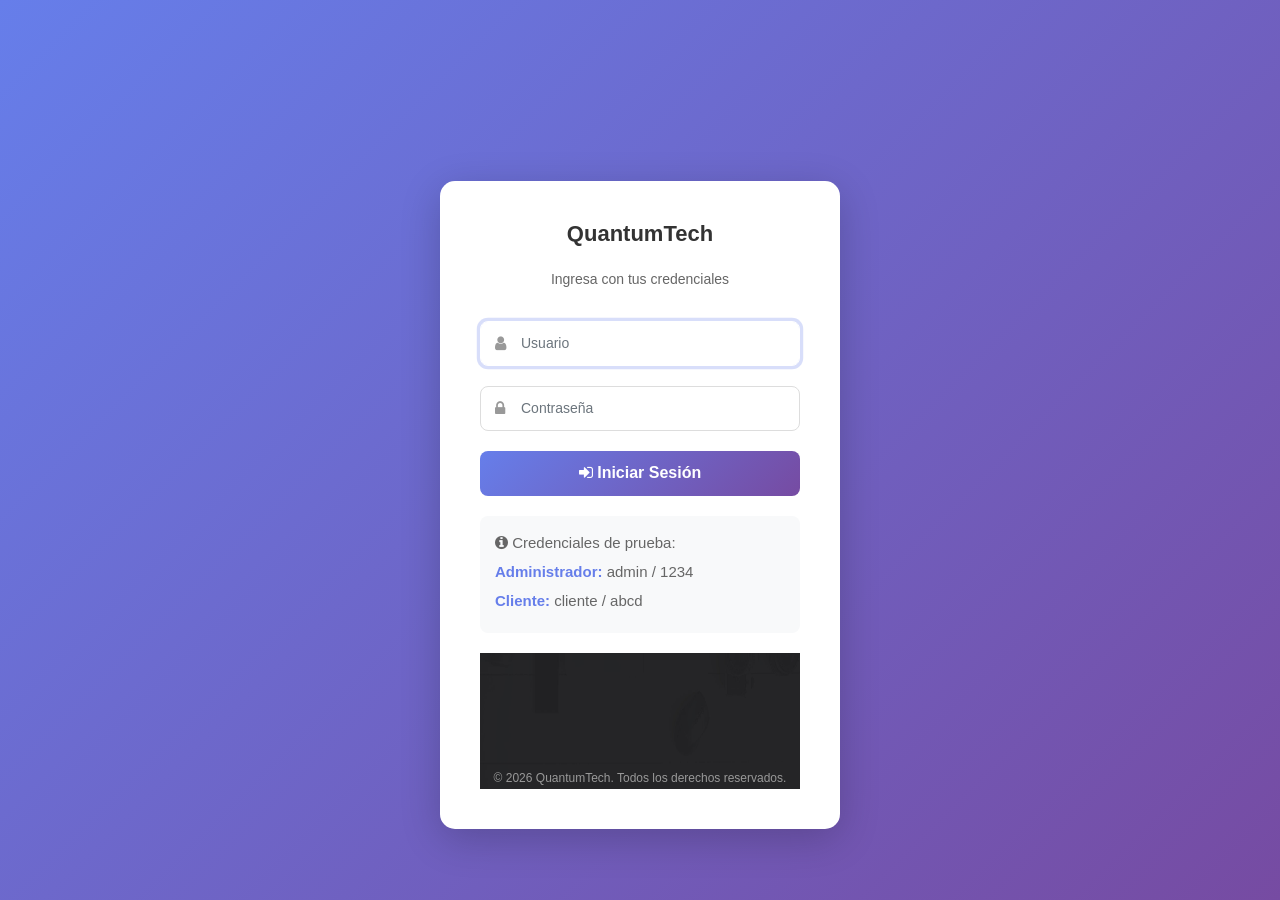
==== Frontend/index.html @ c3074771 "Primer commit QuantumTech limpio" ====
<!DOCTYPE html>
<html lang="es">

<head>
   <meta charset="utf-8">
   <meta http-equiv="X-UA-Compatible" content="IE=edge">
   <meta name="viewport" content="width=device-width, initial-scale=1, shrink-to-fit=no">

   <title>QuantumTech | Tienda Online</title>

   <link rel="stylesheet" href="css/bootstrap.min.css">
   <link rel="stylesheet" href="css/style.css">
   <link rel="stylesheet" href="css/responsive.css">
   <link rel="stylesheet" href="https://netdna.bootstrapcdn.com/font-awesome/4.0.3/css/font-awesome.css">

   <style>
      img {
         max-width: 100%;
         height: auto;
      }

      .product_box {
         text-align: center;
         padding: 20px;
         border-radius: 10px;
         background: #fff;
         transition: 0.3s;
         height: 100%;
         display: flex;
         flex-direction: column;
      }

      .product_box:hover {
         transform: translateY(-5px);
         box-shadow: 0px 10px 25px rgba(0, 0, 0, 0.15);
      }

      .product_box button {
         width: 100%;
         margin-top: auto;
      }

      .product_box img {
         height: 150px;
         object-fit: contain;
         margin-bottom: 15px;
      }

      .text-bg {
         padding: 20px;
      }

      .contactus,
      .textarea {
         width: 100%;
         margin-bottom: 15px;
         padding: 10px;
      }

      .toast-cart {
         position: fixed;
         top: 20px;
         right: 20px;
         background: #17a2b8;
         color: white;
         padding: 15px 25px;
         border-radius: 8px;
         font-weight: bold;
         opacity: 0;
         transform: translateY(-20px);
         transition: all 0.4s ease;
         z-index: 9999;
      }

      .toast-cart.show {
         opacity: 1;
         transform: translateY(0);
      }

      .pagination-controls {
         display: flex;
         justify-content: center;
         align-items: center;
         margin-top: 30px;
         gap: 15px;
      }

      .pagination-controls button {
         min-width: 120px;
      }

      .page-info {
         font-size: 16px;
         font-weight: bold;
         color: #333;
         background: #f8f9fa;
         padding: 8px 20px;
         border-radius: 20px;
      }

      .products h2 {
         scroll-margin-top: 100px;
      }

      /* ESTILOS PARA FILTROS */
      .filtros-panel {
         background: white;
         padding: 20px;
         border-radius: 10px;
         box-shadow: 0 2px 10px rgba(0,0,0,0.05);
      }

      .filtros-panel h5 {
         color: #333;
         font-weight: bold;
         border-bottom: 2px solid #17a2b8;
         padding-bottom: 10px;
         margin-bottom: 20px;
      }

      .filtros-panel label {
         font-weight: 600;
         color: #555;
         font-size: 14px;
      }

      .filtro-marcas {
         max-height: 150px;
         overflow-y: auto;
         padding-right: 5px;
      }

      .filtro-marcas::-webkit-scrollbar {
         width: 5px;
      }

      .filtro-marcas::-webkit-scrollbar-track {
         background: #f1f1f1;
      }

      .filtro-marcas::-webkit-scrollbar-thumb {
         background: #17a2b8;
         border-radius: 5px;
      }
      .filtro-marcas, .filtro-categorias {
         max-height: 250px; /* altura máxima antes de mostrar scroll */
         overflow-y: auto;  /* habilita scroll vertical */
         padding-right: 5px; /* para evitar que el scroll tape el contenido */
      }

      /* Opcional: estilo del scroll para navegadores modernos */
      .filtro-marcas::-webkit-scrollbar,
      .filtro-categorias::-webkit-scrollbar {
         width: 6px;
      }

      .filtro-marcas::-webkit-scrollbar-thumb,
      .filtro-categorias::-webkit-scrollbar-thumb {
         background-color: rgba(0,0,0,0.3);
         border-radius: 3px;
      }
      .form-check {
         margin-bottom: 8px;
      }

      .form-check-label {
         font-weight: normal !important;
         color: #666;
         width: 100%;
         cursor: pointer;
      }

      .form-check-input:checked + .form-check-label {
         color: #17a2b8;
         font-weight: 600 !important;
      }

      .rango-precio {
         background: #f8f9fa;
         padding: 10px;
         border-radius: 8px;
         margin-bottom: 10px;
         cursor: pointer;
         transition: 0.2s;
         border: 1px solid transparent;
      }

      .rango-precio:hover {
         background: #e9ecef;
         border-color: #17a2b8;
      }

      .rango-precio.active {
         background: #17a2b8;
         color: white;
      }

      .rango-precio.active .text-muted {
         color: rgba(255,255,255,0.8) !important;
      }

      .rango-precio small {
         display: block;
         font-size: 12px;
      }

      .btn-ver-mas {
         color: #17a2b8;
         text-decoration: none;
         font-size: 13px;
      }

      .btn-ver-mas:hover {
         text-decoration: underline;
      }

      @media (max-width:768px) {
         .text-bg h1 {
            font-size: 28px;
         }

         .navbar-nav {
            text-align: center;
         }

         .product_box {
            margin-bottom: 30px;
         }
      }
   </style>

   <!-- VERIFICAR SESIÓN -->
   <script>
      (function() {
          const usuario = localStorage.getItem('usuario');
          if (!usuario) {
              window.location.href = 'login.html';
          }
      })();
   </script>

</head>

<body class="main-layout">

   <header>
      <div class="header">
         <div class="container">
            <nav class="navbar navbar-expand-lg navbar-dark bg-dark">
               <a class="navbar-brand font-weight-bold text-info" href="#">QuantumTech</a>
               <button class="navbar-toggler" type="button" data-toggle="collapse" data-target="#navbarNav">
                  <span class="navbar-toggler-icon"></span>
               </button>
               <div class="collapse navbar-collapse" id="navbarNav">
                  <ul class="navbar-nav ml-auto" id="main-nav">
                     <li class="nav-item">
                        <a class="nav-link active" href="#">Inicio</a>
                     </li>
                     <li class="nav-item">
                        <a class="nav-link" href="#">Productos</a>
                     </li>
                     <li class="nav-item">
                        <a class="nav-link" href="#">Categorías</a>
                     </li>
                     <li class="nav-item">
                        <a class="btn btn-info ml-lg-3 mt-2 mt-lg-0" href="carrito.html">
                           🛒 Carrito (<span id="cart-count">0</span>)
                        </a>
                     </li>
                     <li class="nav-item ml-lg-2" id="login-button-container">
                        <button class="btn btn-outline-light mt-2 mt-lg-0" data-toggle="modal" data-target="#loginModal">
                           <i class="fa fa-user"></i> Login
                        </button>
                     </li>
                  </ul>
               </div>
            </nav>
         </div>
      </div>
   </header>

   <section class="banner_main py-5 bg-dark text-light">
      <div class="container">
         <div class="row align-items-center">
            <div class="col-lg-6 col-md-12 text-center text-lg-left">
               <div class="text-bg">
                  <h1 class="text-info">Bienvenido a QuantumTech</h1>
                  <p>Tecnología gamer y profesional al mejor precio del mercado.</p>
                  <a class="btn btn-info mt-3" href="#">Explorar Productos</a>
               </div>
            </div>
            <div class="col-lg-6 col-md-12 text-center mt-4 mt-lg-0">
               <img src="images/pct.png" class="img-fluid">
            </div>
         </div>
      </div>
   </section>

<section class="products py-5">
   <div class="container">
      <div class="row">
         <!-- PANEL DE FILTROS (columna izquierda) - SIN CAMBIOS -->
         <div class="col-lg-3 col-md-4 mb-4">
            <div class="filtros-panel">
               <h5><i class="fa fa-filter"></i> Filtrar por</h5>
               
               <!-- Buscador -->
               <div class="mb-4">
                  <label class="font-weight-bold">Buscar</label>
                  <div class="input-group">
                     <input type="text" class="form-control" id="buscadorProductos" placeholder="Buscar productos...">
                     <div class="input-group-append">
                        <button class="btn btn-info" type="button">
                           <i class="fa fa-search"></i>
                        </button>
                     </div>
                  </div>
               </div>
               
               <!-- Marcas -->
               <div class="mb-4">
                  <div class="d-flex justify-content-between align-items-center mb-2">
                     <label class="font-weight-bold mb-0">Marca</label>
                  </div>
                  <div class="filtro-marcas">
                     <div class="form-check">
                        <input class="form-check-input filtro-marca" type="checkbox" value="Corsair">
                        <label class="form-check-label">Corsair</label>
                     </div>
                     <div class="form-check">
                        <input class="form-check-input filtro-marca" type="checkbox" value="LG">
                        <label class="form-check-label">LG</label>
                     </div>
                     <div class="form-check">
                        <input class="form-check-input filtro-marca" type="checkbox" value="Cooler Master">
                        <label class="form-check-label">Cooler Master</label>
                     </div>
                     <div class="form-check">
                        <input class="form-check-input filtro-marca" type="checkbox" value="Lenovo">
                        <label class="form-check-label">Lenovo</label>
                     </div>
                     <div class="form-check">
                        <input class="form-check-input filtro-marca" type="checkbox" value="AMD">
                        <label class="form-check-label">AMD</label>
                     </div>
                     <div class="form-check">
                        <input class="form-check-input filtro-marca" type="checkbox" value="Intel">
                        <label class="form-check-label">Intel</label>
                     </div>
                     <div class="form-check">
                        <input class="form-check-input filtro-marca" type="checkbox" value="Gigabyte">
                        <label class="form-check-label">Gigabyte</label>
                     </div>
                     <div class="form-check">
                        <input class="form-check-input filtro-marca" type="checkbox" value="ASUS">
                        <label class="form-check-label">ASUS</label>
                     </div>
                     <div class="form-check">
                        <input class="form-check-input filtro-marca" type="checkbox" value="MSI">
                        <label class="form-check-label">MSI</label>
                     </div>
                     <div class="form-check">
                        <input class="form-check-input filtro-marca" type="checkbox" value="Logitech">
                        <label class="form-check-label">Logitech</label>
                     </div>
                     <div class="form-check">
                        <input class="form-check-input filtro-marca" type="checkbox" value="Razer">
                        <label class="form-check-label">Razer</label>
                     </div>
                     <div class="form-check">
                        <input class="form-check-input filtro-marca" type="checkbox" value="Samsung">
                        <label class="form-check-label">Samsung</label>
                     </div>
                     <div class="form-check">
                        <input class="form-check-input filtro-marca" type="checkbox" value="Kingston">
                        <label class="form-check-label">Kingston</label>
                     </div>
                  </div>
               </div>

               <!-- Categoría -->
               <div class="mb-4">
                  <label class="font-weight-bold">Categoría</label>
                  <div class="filtro-marcas">
                     <div class="form-check">
                        <input type="checkbox" class="form-check-input filtro-categoria" value="procesadores">
                        <label class="form-check-label">Procesadores</label>
                     </div>
                     <div class="form-check">
                        <input type="checkbox" class="form-check-input filtro-categoria" value="tarjetas_graficas">
                        <label class="form-check-label">Tarjetas gráficas</label>
                     </div>
                     <div class="form-check">
                        <input type="checkbox" class="form-check-input filtro-categoria" value="memorias_ram">
                        <label class="form-check-label">Memorias RAM</label>
                     </div>
                     <div class="form-check">
                        <input type="checkbox" class="form-check-input filtro-categoria" value="sillas">
                        <label class="form-check-label">Sillas</label>
                     </div>
                     <div class="form-check">
                        <input type="checkbox" class="form-check-input filtro-categoria" value="monitores">
                        <label class="form-check-label">Monitores</label>
                     </div>
                     <div class="form-check">
                        <input type="checkbox" class="form-check-input filtro-categoria" value="almacenamiento">
                        <label class="form-check-label">Almacenamiento</label>
                     </div>
                     <div class="form-check">
                        <input type="checkbox" class="form-check-input filtro-categoria" value="Varios">
                        <label class="form-check-label">Varios</label>
                     </div>
                     <div class="form-check">
                        <input type="checkbox" class="form-check-input filtro-categoria" value="perifericos">
                        <label class="form-check-label">Periféricos</label>
                     </div>
                     <div class="form-check">
                        <input type="checkbox" class="form-check-input filtro-categoria" value="placas_base">
                        <label class="form-check-label">Placas base</label>
                     </div>
                     <div class="form-check">
                        <input type="checkbox" class="form-check-input filtro-categoria" value="fuentes_poder">
                        <label class="form-check-label">Fuentes de poder</label>
                     </div>
                  </div>
               </div>

               <!-- Rango de Precios -->
               <div class="rango-precio active" data-min="0" data-max="10000000">
                  <div class="d-flex justify-content-between">
                     <span>Todos los precios</span>
                  </div>
               </div>
               <div class="rango-precio" data-min="0" data-max="200000">
                  <div class="d-flex justify-content-between">
                     <span>$0 - $200,000</span>
                  </div>
               </div>
               <div class="rango-precio" data-min="200000" data-max="1000000">
                  <div class="d-flex justify-content-between">
                     <span>$200,000 - $1,000,000</span>
                  </div>
               </div>
               <div class="rango-precio" data-min="1000000" data-max="2000000">
                  <div class="d-flex justify-content-between">
                     <span>$1,000,000 - $2,000,000</span>
                  </div>
               </div>
               <div class="rango-precio" data-min="2000000" data-max="4000000">
                  <div class="d-flex justify-content-between">
                     <span>$2,000,000 - $4,000,000</span>
                  </div>
               </div>
               <div class="rango-precio" data-min="4000000" data-max="7000000">
                  <div class="d-flex justify-content-between">
                     <span>$4,000,000 - $7,000,000</span>
                  </div>
               </div>
               <div class="rango-precio" data-min="7000000" data-max="10000000">
                  <div class="d-flex justify-content-between">
                     <span>$7,000,000 - $10,000,000</span>
                  </div>
               </div>
            </div>
         </div>

         <!-- COLUMNA DERECHA: PRODUCTOS DESTACADOS (lo que estaba en rojo) -->
         <div class="col-lg-9 col-md-8">
            <!-- Título de productos destacados (ahora dentro de la columna derecha) -->
            <h2 class="mb-4" id="titulo-productos">Productos Destacados</h2>
            
            <!-- Botones de ordenamiento -->
            <div class="d-flex justify-content-end mb-4">
               <div class="btn-group" role="group">
                  <button class="btn btn-outline-primary" onclick="ordenarPrecio('asc')">Precio: menor a mayor</button>
                  <button class="btn btn-outline-primary" onclick="ordenarPrecio('desc')">Precio: mayor a menor</button>
               </div>
            </div>

            <!-- Contenedor de productos (grid de 3 columnas) -->
            <div class="row" id="products-container">
               <!-- Los productos se cargarán aquí dinámicamente con JavaScript -->
            </div>
            
            <!-- Controles de paginación -->
            <div class="pagination-controls mt-4">
               <button class="btn btn-info" id="prevPage" onclick="cambiarPagina(-1)">
                  <i class="fa fa-chevron-left"></i> Anterior
               </button>
               <span class="page-info" id="pageInfo">Página 1 de 5</span>
               <button class="btn btn-info" id="nextPage" onclick="cambiarPagina(1)">
                  Siguiente <i class="fa fa-chevron-right"></i>
               </button>
            </div>
         </div>
      </div>
   </div>
</section>

   <section class="contact py-5 bg-light">
      <div class="container">
         <h2 class="text-center mb-4">Contáctanos</h2>
         <div class="row justify-content-center">
            <div class="col-lg-6 col-md-8 col-sm-12">
               <form>
                  <input class="contactus" placeholder="Nombre" type="text">
                  <input class="contactus" placeholder="Email" type="email">
                  <textarea class="textarea" placeholder="Mensaje"></textarea>
                  <button class="btn btn-info btn-block">Enviar</button>
               </form>
            </div>
         </div>
      </div>
   </section>

   <footer class="bg-dark text-light py-4 text-center">
      <div class="container">
         <h5 class="text-info">QuantumTech</h5>
         <p>Innovación y rendimiento tecnológico</p>
         <p>© 2026 Todos los derechos reservados</p>
      </div>
   </footer>

   <div id="toast-cart" class="toast-cart">
      Producto agregado al carrito
   </div>

   <!-- LOGIN MODAL -->
   <div class="modal fade" id="loginModal">
      <div class="modal-dialog">
         <div class="modal-content">
            <div class="modal-header bg-info text-white">
               <h5 class="modal-title">Iniciar Sesión</h5>
               <button type="button" class="close text-white" data-dismiss="modal">&times;</button>
            </div>
            <div class="modal-body">
               <form id="loginForm">
                  <input type="text" class="form-control mb-3" placeholder="Usuario" required>
                  <input type="password" class="form-control mb-3" placeholder="Contraseña" required>
                  <button class="btn btn-info btn-block">Ingresar</button>
               </form>
            </div>
         </div>
      </div>
   </div>

   <script src="js/jquery.min.js"></script>
   <script src="js/popper.min.js"></script>
   <script src="js/bootstrap.bundle.min.js"></script>

   <script>

      // ========== FUNCIÓN PARA SELECCIONAR RANGO DE PRECIO ==========
 function seleccionarRango(elemento) {

   document.querySelectorAll(".rango-precio").forEach(r => {
      r.classList.remove("active");
   });

   elemento.classList.add("active");

   const min = parseInt(elemento.dataset.min);
   const max = parseInt(elemento.dataset.max);

   filtros.precio = { min, max };

   console.log("Filtro aplicado:", filtros.precio);

   const textoPrecio = document.getElementById("precio-seleccionado");
   if (textoPrecio) {
      textoPrecio.textContent = `$${min.toLocaleString()} - $${max.toLocaleString()}`;
   }

   paginaActual = 1;
   cargarProductos();
}
// función para formatear precios
function formatearPrecio(valor) {
   return valor.toLocaleString("es-CO");
}
// funciones de UI
function seleccionarRango() { }

// VARIABLES GLOBALES
let paginaActual = 1;
let productosPorPagina = 6;

let filtros = {
   texto: "",
   marcas: [],
   tamanos: [],
   precio: { min: 0, max: 10000000 },
   ordenPrecio: null,
   categorias: []
};
// PRODUCTOS
function obtenerProductos(){}

// FILTROS
function filtrarProductos(){}
// ORDENAR POR PRECIO
function ordenarPrecio(tipo) {

   filtros.ordenPrecio = tipo; // asc o desc

   paginaActual = 1;

   cargarProductos();

}

// ORDENAR PRODUCTOS
function ordenarProductos(productos) {

   if (!filtros.ordenPrecio) return productos;

   if (filtros.ordenPrecio === "asc") {
      return productos.sort((a, b) => a.price - b.price);
   }

   if (filtros.ordenPrecio === "desc") {
      return productos.sort((a, b) => b.price - a.price);
   }

   return productos;
}

// CARGAR PRODUCTOS
function cargarProductos(){}
      // ========== PRODUCTOS ==========
function obtenerProductos() {
   return [
      { name: "Teclado Tipo Gamer", price: 230000, image: "images/product1.png", marca: "Razer", categoria: "perifericos" },
      { name: "Mouse Gamer 16000 DPI", price: 120000, image: "images/product2.png", marca: "Razer", categoria: "perifericos" },
      { name: "Camara PRO WEB", price: 450000, image: "images/product3.png", marca: "Logitech", categoria: "perifericos" },
      { name: "Parlantes Sonoros BASS", price: 1200000, image: "images/product4.png", marca: "Samsung", categoria: "Varios" },
      { name: "Router v4", price: 320000, image: "images/product5.png", marca: "TP-Link", categoria: "Varios" },
      { name: "NVMe 1TB HDD Toshiba", price: 180000, image: "images/product6.png", marca: "Toshiba", categoria: "almacenamiento" },
      { name: "Monitor Gamer Curvo Samsung 27'' 144Hz", price: 950000, image: "images/product7.png", marca: "Samsung", categoria: "monitores" },
      { name: "Silla Gamer Profesional Reclinable Negra", price: 750000, image: "images/product8.png", marca: "Corsair", categoria: "sillas" },
      { name: "Disco SSD Externo Samsung 1TB USB 3.0", price: 320000, image: "images/product9.png", marca: "Samsung", categoria: "almacenamiento" },
      { name: "Audífonos Bluetooth Sony con Cancelación Ruido", price: 680000, image: "images/product10.png", marca: "Sony", categoria: "perifericos" },
      { name: "Tablet Samsung Galaxy Tab A8 10.5''", price: 820000, image: "images/product11.png", marca: "Samsung", categoria: "Varios" },
      { name: "Smartwatch Xiaomi Mi Band 7", price: 180000, image: "images/product12.png", marca: "Xiaomi", categoria: "Varios" },
      { name: "Parlante Inteligente Alexa Echo Dot 4ta Gen", price: 210000, image: "images/product13.png", marca: "Amazon", categoria: "Varios" },
      { name: "Proyector Portátil XGOMI 4K", price: 890000, image: "images/product14.png", marca: "XGOMI", categoria: "Varios" },
      { name: "Impresora Multifuncional Epson EcoTank", price: 720000, image: "images/product15.png", marca: "Epson", categoria: "Varios" },
      { name: "Router Mesh TP-Link Deco M4", price: 380000, image: "images/product16.png", marca: "TP-Link", categoria: "Varios" },
      { name: "Webcam Logitech C920s HD Pro", price: 290000, image: "images/product17.png", marca: "Logitech", categoria: "perifericos" },
      { name: "Micrófono Profesional Blue Yeti USB", price: 450000, image: "images/product18.png", marca: "Blue", categoria: "perifericos" },
      { name: "Tarjeta Gráfica NVIDIA RTX 3060 12GB", price: 2100000, image: "images/product19.png", marca: "Nvidia", categoria: "tarjetas_graficas" },
      { name: "Fuente de Poder Corsair 750W 80 Plus Gold", price: 420000, image: "images/product20.png", marca: "Corsair", categoria: "fuentes_poder" },
      { name: "Gabinete Gamer RGB Vidrio Templado", price: 280000, image: "images/product21.png", marca: "Corsair", categoria: "Varios" },
      { name: "Ventilador CPU Cooler Master RGB", price: 95000, image: "images/product22.png", marca: "Cooler Master", categoria: "Varios" },
      { name: "Adaptador Bluetooth USB 5.0", price: 35000, image: "images/product23.png", marca: "TP-Link", categoria: "perifericos" },
      { name: "Cable HDMI 2.1 3 Metros Ultra HD", price: 65000, image: "images/product24.png", marca: "Samsung", categoria: "Varios" },
      { name: "Laptop Lenovo IdeaPad 3 15.6''", price: 1850000, image: "images/product25.png", marca: "Lenovo", categoria: "Varios" },
      { name: "Mouse Pad Gamer XXL RGB", price: 110000, image: "images/product26.png", marca: "Razer", categoria: "perifericos" },
      { name: "Soporte Pared para TV 32-65''", price: 135000, image: "images/product27.png", marca: "Samsung", categoria: "Varios" },
      { name: "Cargador Rápido Samsung 25W", price: 55000, image: "images/product28.png", marca: "Samsung", categoria: "Varios" },
      { name: "Funda para Laptop 15.6'' Impermeable", price: 75000, image: "images/product29.png", marca: "Generic", categoria: "Varios" },
      { name: "Limpieza para Pantalla Kit Completo", price: 45000, image: "images/product30.png", marca: "Generic", categoria: "Varios" }
   ];
   let productosGuardados = JSON.parse(localStorage.getItem("products")) || [];

   // combinar productos base + productos agregados por admin
   let todosLosProductos = [...productosDefault, ...productosGuardados];

   // eliminar duplicados por ID
   const mapa = new Map();
   todosLosProductos.forEach(p => {
      if (!mapa.has(p.id)) {
         mapa.set(p.id, p);
      }
   });

   const productosFinales = Array.from(mapa.values());

   // guardar versión limpia
   localStorage.setItem("products", JSON.stringify(productosFinales));

   return productosFinales;
}

function filtrarProductos(productos) {
   return productos.filter(producto => {
      const precio = Number(producto.price);
      // FILTRO POR PRECIO
      if (precio < filtros.precio.min || precio > filtros.precio.max) {
         return false;
      }
      // FILTRO POR MARCAS
      if (filtros.marcas && filtros.marcas.length > 0) {
         if (!filtros.marcas.includes(producto.marca)) {
            return false;
         }
      }
      // FILTRO POR CATEGORIAS
      if (filtros.categorias && filtros.categorias.length > 0) {
         if (!filtros.categorias.includes(producto.categoria)) {
            return false;
         }
      }
      return true;
   });
}
      // ========== AGREGAR AL CARRITO ==========
      function agregarAlCarrito(boton) {
         const nombre = boton.getAttribute('data-name');
         const precio = parseInt(boton.getAttribute('data-price'));
         const imagen = boton.getAttribute('data-image');

         let carrito = JSON.parse(localStorage.getItem("cart")) || [];
         const existente = carrito.find(item => item.name === nombre);

         if (existente) {
            existente.quantity += 1;
         } else {
            carrito.push({
               name: nombre,
               price: precio,
               image: imagen,
               quantity: 1
            });
         }

         localStorage.setItem("cart", JSON.stringify(carrito));
         actualizarContadorCarrito();

         const toast = document.getElementById("toast-cart");
         toast.classList.add("show");
         setTimeout(() => {
            toast.classList.remove("show");
         }, 2000);
      }

      // ========== CARGAR PRODUCTOS ==========
         function cargarProductos() {

         let productos = obtenerProductos();

         // aplicar filtros de precio u otros
         productos = filtrarProductos(productos);

         // aplicar orden seleccionado
         productos = ordenarProductos(productos);

         const contenedor = document.getElementById("products-container");

         const inicio = (paginaActual - 1) * productosPorPagina;
         const fin = inicio + productosPorPagina;

         const productosAMostrar = productos.slice(inicio, fin);

         contenedor.innerHTML = "";

         productosAMostrar.forEach(producto => {

            contenedor.innerHTML += `
               <div class="col-lg-4 col-md-6 col-sm-12">
                  <div class="product_box shadow">

                     <img src="${producto.image}" alt="${producto.name}">
                     <h5>${producto.name}</h5>

                     <p class="text-primary font-weight-bold">
                        $${producto.price.toLocaleString()} COP
                     </p>

                     <button class="btn btn-info"
                        data-name="${producto.name}"
                        data-price="${producto.price}"
                        data-image="${producto.image}"
                        onclick="agregarAlCarrito(this)">
                        Agregar al carrito
                     </button>

                  </div>
               </div>
            `;
   });

}
// ========== MOSTRAR PRODUCTOS (SIN PAGINACIÓN) ==========
      function mostrarProductos(lista) {

   const contenedor = document.getElementById("contenedor-productos");
   contenedor.innerHTML = "";

   lista.forEach(producto => {

      contenedor.innerHTML += `
         <div class="producto">
            <h5>${producto.nombre}</h5>
            <p>$${producto.precio.toLocaleString()}</p>
         </div>
      `;

   });

}
      // ========== CAMBIAR PÁGINA ==========
      function cambiarPagina(direccion) {
         paginaActual += direccion;
         cargarProductos();
         
         const titulo = document.getElementById('titulo-productos');
         titulo.scrollIntoView({ 
            behavior: 'smooth', 
            block: 'start' 
         });
      }

      // ========== ACTUALIZAR CONTADOR DEL CARRITO ==========
      function actualizarContadorCarrito() {
         const carrito = JSON.parse(localStorage.getItem("cart")) || [];
         let total = 0;
         carrito.forEach(item => {
            total += item.quantity;
         });
         document.getElementById("cart-count").textContent = total;
      }

      // ========== LOGIN ==========
      document.getElementById("loginForm").addEventListener("submit", function (e) {
         e.preventDefault();

         const username = document.querySelector("#loginForm input[type=text]").value;
         const password = document.querySelector("#loginForm input[type=password]").value;

         if (username === "admin" && password === "1234") {
            localStorage.setItem("usuario", JSON.stringify({
               email: "admin",
               rol: "Administrador"
            }));
            alert("Bienvenido Administrador");
            $('#loginModal').modal('hide');
            verificarLogin();
            location.reload();
         } 
         else if (username === "cliente" && password === "abcd") {
            localStorage.setItem("usuario", JSON.stringify({
               email: "cliente",
               rol: "Cliente"
            }));
            alert("Bienvenido Cliente");
            $('#loginModal').modal('hide');
            verificarLogin();
            location.reload();
         } 
         else {
            alert("Usuario o contraseña incorrectos");
         }
      });

      // ========== VERIFICAR LOGIN ==========
      function verificarLogin() {
         const userData = localStorage.getItem("usuario");
         const loginContainer = document.getElementById("login-button-container");
         const nav = document.getElementById("main-nav");
         
         if (userData) {
            const user = JSON.parse(userData);
            
            let adminLink = document.querySelector('.nav-item a[href="admin.html"]');
            
            if (user.rol === "Administrador" && !adminLink) {
               const adminLi = document.createElement('li');
               adminLi.className = 'nav-item';
               adminLi.innerHTML = '<a class="nav-link" href="admin.html">Panel Admin</a>';
               nav.insertBefore(adminLi, nav.children[2]);
            } else if (adminLink && user.rol !== "Administrador") {
               adminLink.parentElement.remove();
            }
            
            loginContainer.innerHTML = `
               <span class="text-white mr-2">
                  <i class="fa fa-user"></i> ${user.email} (${user.rol})
               </span>
               <button class="btn btn-danger btn-sm" onclick="cerrarSesion()">
                  Salir
               </button>
            `;
         }
      }
// ========== CERRAR SESIÓN ==========
function cerrarSesion() {
   localStorage.clear();   // elimina todo lo guardado en localStorage
   sessionStorage.clear(); // elimina todo lo guardado en sessionStorage
   window.location.href = "login.html";
}

// ========== INICIALIZACIÓN ==========
document.addEventListener("DOMContentLoaded", function () {

   cargarProductos();
   actualizarContadorCarrito();
   verificarLogin();

   // ACTIVAR BUSCADOR DE PRODUCTOS
   const buscador = document.getElementById("buscadorProductos");

   if (buscador) {
      buscador.addEventListener("input", function () {

         filtros.texto = this.value.toLowerCase();
         paginaActual = 1;
         cargarProductos();

      });
   }

});

// ========== ESCUCHAR CAMBIOS ==========
window.addEventListener('storage', function(e) {
   if (e.key === 'products') {
      paginaActual = 1;
      cargarProductos();
   }
});
   </script>

<!-- tu HTML de productos y filtros arriba -->

<script>
document.addEventListener("DOMContentLoaded", () => {

   document.querySelectorAll(".rango-precio").forEach(boton => {

      boton.addEventListener("click", function () {

         document.querySelectorAll(".rango-precio").forEach(r => {
            r.classList.remove("active");
         });

         this.classList.add("active");

         const min = parseInt(this.dataset.min);
         const max = parseInt(this.dataset.max);

         filtros.precio = { min, max };

         const textoPrecio = document.getElementById("precio-seleccionado");

         if (textoPrecio) {
            textoPrecio.textContent =
               `$${min.toLocaleString()} - $${max.toLocaleString()}`;
         }

         paginaActual = 1;

         cargarProductos();

      });

   });

});
</script>
<script>
document.querySelectorAll(".filtro-marca").forEach(cb => {

   cb.addEventListener("change", () => {

      filtros.marcas = [...document.querySelectorAll(".filtro-marca:checked")]
         .map(el => el.value);

      paginaActual = 1;

      cargarProductos();

   });

});


document.querySelectorAll(".filtro-categoria").forEach(cb => {

   cb.addEventListener("change", () => {

      filtros.categorias = [...document.querySelectorAll(".filtro-categoria:checked")]
         .map(el => el.value);

      paginaActual = 1;

      cargarProductos();

   });

});

</script>

<script src="js/script.js"></script>
</body>

</html>
---- Frontend/css/style.css ----
/*--------------------------------------------------------------------- File Name: style.css ---------------------------------------------------------------------*/


/*--------------------------------------------------------------------- import Fonts ---------------------------------------------------------------------*/

@import url('https://fonts.googleapis.com/css?family=Rajdhani:300,400,500,600,700');
@import url('https://fonts.googleapis.com/css?family=Poppins:100,100i,200,200i,300,300i,400,400i,500,500i,600,600i,700,700i,800,800i,900,900i');
@import url('https://fonts.googleapis.com/css?family=Raleway:100,400,600,700,900&display=swap');
@import url('https://fonts.googleapis.com/css?family=Dosis:400,500,600,700,800&display=swap');

/*****---------------------------------------- 1) font-family: 'Rajdhani', sans-serif;
 2) font-family: 'Poppins', sans-serif;
 ----------------------------------------*****/


/*--------------------------------------------------------------------- import Files ---------------------------------------------------------------------*/

@import url(animate.min.css);
@import url(normalize.css);
@import url(icomoon.css);
@import url(font-awesome.min.css);
@import url(meanmenu.css);
@import url(owl.carousel.min.css);
@import url(swiper.min.css);
@import url(slick.css);
@import url(jquery.fancybox.min.css);
@import url(jquery-ui.css);
@import url(nice-select.css);

/*--------------------------------------------------------------------- skeleton ---------------------------------------------------------------------*/

* {
     box-sizing: border-box !important;
}

html {
     scroll-behavior: smooth;
}

body {
     color: #666666;
     font-size: 14px;
     font-family: 'Poppins', sans-serif;
     line-height: 1.80857;
     font-weight: normal;
}

a {
     color: #1f1f1f;
     text-decoration: none !important;
     outline: none !important;
     -webkit-transition: all .3s ease-in-out;
     -moz-transition: all .3s ease-in-out;
     -ms-transition: all .3s ease-in-out;
     -o-transition: all .3s ease-in-out;
     transition: all .3s ease-in-out;
}

h1,
h2,
h3,
h4,
h5,
h6 {
     letter-spacing: 0;
     font-weight: normal;
     position: relative;
     padding: 0 0 10px 0;
     font-weight: normal;
     line-height: normal;
     color: #111111;
     margin: 0
}

h1 {
     font-size: 24px;
}

h2 {
     font-size: 22px;
}

h3 {
     font-size: 18px;
}

h4 {
     font-size: 16px
}

h5 {
     font-size: 14px
}

h6 {
     font-size: 13px
}

*,
*::after,
*::before {
     -webkit-box-sizing: border-box;
     -moz-box-sizing: border-box;
     box-sizing: border-box;
}

h1 a,
h2 a,
h3 a,
h4 a,
h5 a,
h6 a {
     color: #212121;
     text-decoration: none!important;
     opacity: 1
}

button:focus {
     outline: none;
}

ul,
li,
ol {
     margin: 0px;
     padding: 0px;
     list-style: none;
}

p {
     margin: 0px;
     font-weight: 500;
     font-size: 15px;
     line-height: 24px;
}

a {
     color: #222222;
     text-decoration: none;
     outline: none !important;
}

a,
.btn {
     text-decoration: none !important;
     outline: none !important;
     -webkit-transition: all .3s ease-in-out;
     -moz-transition: all .3s ease-in-out;
     -ms-transition: all .3s ease-in-out;
     -o-transition: all .3s ease-in-out;
     transition: all .3s ease-in-out;
}

img {
     max-width: 100%;
     height: auto;
}

 :focus {
     outline: 0;
}

.btn-custom {
     margin-top: 20px;
     background-color: transparent !important;
     border: 2px solid #ddd;
     padding: 12px 40px;
     font-size: 16px;
}

.lead {
     font-size: 18px;
     line-height: 30px;
     color: #767676;
     margin: 0;
     padding: 0;
}

.form-control:focus {
     border-color: #ffffff !important;
     box-shadow: 0 0 0 .2rem rgba(255, 255, 255, .25);
}

.navbar-form input {
     border: none !important;
}

.badge {
     font-weight: 500;
}

blockquote {
     margin: 20px 0 20px;
     padding: 30px;
}

button {
     border: 0;
     margin: 0;
     padding: 0;
     cursor: pointer;
}

.full {
     float: left;
     width: 100%;
}

.layout_padding {
     padding-top: 90px;
     padding-bottom: 90px;
}

.layout_padding_2 {
     padding-top: 75px;
     padding-bottom: 75px;
}

.light_silver {
     background: #f9f9f9;
}

.theme_bg {
     background: #38c8a8;
}

.margin_top_30 {
     margin-top: 30px !important;
}

.full {
     width: 100%;
     float: left;
     margin: 0;
     padding: 0;
}


/**-- heading section --**/


/*---------------------------- preloader area ----------------------------*/

.loader_bg {
     position: fixed;
     z-index: 9999999;
     background: #fff;
     width: 100%;
     height: 100%;
}

.loader {
     height: 100%;
     width: 100%;
     position: absolute;
     left: 0;
     top: 0;
     display: flex;
     justify-content: center;
     align-items: center;
}

.loader img {
     width: 280px;
}

ul.btn {
     float: right;
}

ul.btn li {
     display: inline-block;
     padding: 0 25px;
}

ul.btn li a {
     color: #fff;
     font-size: 16px;
}

ul.btn li:last-child {
     padding-right: 0;
}

.login_btn {
     padding-left: 50px;
}

.login_btn a {
     background-color: #fff;
     display: inline-block;
     padding: 7px 35px;
     border-radius: 10px;
     color: #292e39 !important;
     font-size: 17px;
}

.login_btn a:hover {
     color: #fff !important;
     background: #0808ff;
}


/*-- header area --*/


/*--------------------------------------------------------------------- top banner area ---------------------------------------------------------------------*/


/*--------------------------------------------------------------------- layout new css ---------------------------------------------------------------------*/


/*-- navigation--*/

.navigation.navbar {
     float: right;
     padding-top: 31px !important;
     padding: 0;
}

.navigation.navbar-dark .navbar-nav .nav-link {
     padding: 0 25px;
     color: #fff;
     font-size: 17px;
     line-height: 20px;
     font-weight: 500;
}

.navigation.navbar-dark .navbar-nav .nav-link:focus,
.navigation.navbar-dark .navbar-nav .nav-link:hover {
     color: #51fe44;
}

.navigation.navbar-dark .navbar-nav .active>.nav-link,
.navigation.navbar-dark .navbar-nav .nav-link.active,
.navigation.navbar-dark .navbar-nav .nav-link.show,
.navigation.navbar-dark .navbar-nav .show>.nav-link {
     color: #51fe44;
}

.navbar-expand-md .navbar-nav {
     padding-right: 10px;
}

.padd_right {
     padding-right: 10px;
}

.sign_btn {
     padding-left: 50px;
}

.sign_btn a {
     display: inline-block;
     padding: 7px 10px;
     color: #fff;
     font-size: 17px;
}

.sign_btn a:hover {
     color: #fff;
}

.header {
     width: 100%;
     padding: 30px 30px;
     background: transparent;
     position: absolute;
     z-index: 999;
}

.logo a {
     font-size: 40px;
     font-weight: bold;
     text-transform: uppercase;
     color: #fff;
     line-height: 40px;
}


/** banner section **/

.banner_main {
     background: url(../images/banner.jpg);
     background-repeat: no-repeat;
     min-height: 900px;
     background-size: 100% 100%;
     display: flex;
     justify-content: center;
     align-content: center;
     align-items: center;
     position: relative;
}
.banner_main::before {
     position: absolute;
     content: "";
     width:50px; 
     height:40px;
     background: url(../images/cross.png);
     background-repeat: no-repeat;
     bottom: -38px;
     right: 38px;
}
.banner_main::after {
     position: absolute;
     content: "";
     width:50px; 
     height:40px;
     background: url(../images/cross.png);
     background-repeat: no-repeat;
     bottom: -38px;
     left: 38px;
}
.text-bg {
     text-align: left;
}

.text-bg h1 {
     color: #fff;
     font-size: 81px;
     line-height: 80px;
     padding-bottom: 45px;
     font-weight: bold;
}

.text-bg span {
     color: #fff;
     font-size: 42px;
     line-height: 50px;
     font-weight: normal;
     padding-bottom: 18px;
     display: block;
}

.text-bg p {
     line-height: 28px;
     font-weight: 500;
     padding-bottom: 60px;
     display: block;
}

.text-bg figure img {
     width: 100%;
     padding-top: 70px;
}

.text_img {
     margin-right: -130px;
}

.text_img figure {
     margin: 0;
}

.text_img figure img {
     width: 100%;
}

.carousel-caption {
     position: inherit;
}

#banner1 .carousel-inner {
     padding-right: 130px;
}

#banner1 .carousel-indicators {
     left: inherit;
     bottom: 40px;
}

#banner1 .carousel-indicators li {
     width: 20px;
     height: 20px;
     border-radius: 20px;
     background: #48ca95;
     margin-right: 5px;
     margin-left: 5px;
}

#banner1 .carousel-indicators li.active {
     background: #ffffff;
}

#banner1 a.carousel-control-next,
#banner1 a.carousel-control-prev {
     display: none;
}

.text-bg a {
     font-size: 17px;
     background-color: transparent;
     border: #fff solid 2px;
     color: #fff;
     font-weight: 500;
     padding: 14px 0px;
     width: 100%;
     max-width: 215px;
     text-align: center;
     display: inline-block;
     transition: ease-in all 0.5s;
     margin-right: 10px;
}

.text-bg a:hover {
     background-color: #48ca95;
     color: #fff;
     transition: ease-in all 0.5s;
}


/** end banner section **/

.titlepage {
     text-align: center;
     padding-bottom: 60px;
}

.titlepage h2 {
     font-size: 40px;
     color: #090807;
     line-height: 55px;
     font-weight: bold;
     padding: 0;
     text-transform: uppercase;
     border-bottom: #48ca95 solid 1px;
     max-width: 315px;
     margin: auto;
}

.d_flex {
     display: flex;
     align-items: center;
     flex-wrap: wrap;
}

.blu {
     color: #0808ff;
}

.read_more {
     font-size: 17px;
     background-color: #48ca95;
     color: #fff !important;
     padding: 13px 0px;
     width: 100%;
     max-width: 190px;
     text-align: center;
     display: inline-block;
     transition: ease-in all 0.5s;
     font-weight: 500;
}

.read_more:hover {
     background: #000;
     color: #fff;
     transition: ease-in all 0.5s;
}


/** three_box section **/

.three_box {
     background-color: #fff;
     padding-top: 90px;
}

.box_text {
     background: #fff;
     text-align: center;
     padding: 50px 20px 20px 20px;
     border: #48ca95 solid 1px;
     border-radius: 15px;
}

.box_text h3 {
     color: #121010;
     font-size: 20px;
     line-height: 22px;
     font-weight: bold;
     padding-bottom: 25px;
}

.box_text p {
     font-size: 17px;
     color: #050505;
     line-height: 30px;
}

.box_text i {
     padding-bottom: 25px;
     display: block;
}


/** end three_box section **/


/** products section **/

.products {
     margin-top: 90px;
     background: #f7f7f7;
     padding: 90px 0 90px 0;
}

.our_products {
     background-color: #fff;
     padding: 90px 0;
}

.our_products .product_box {
     text-align: center;
     margin-bottom: 30px;
}

.our_products .product_box figure {
     margin: 0;
}

.our_products .product_box h3 {
     width: 200px;
     color: #fff;
     font-size: 20px;
     line-height: 20px;
     background-color: #252525;
     font-weight: 500;
     margin: 0 auto;
     padding: 10px 0;
     margin-top: 40px;
     transition: ease-in all 0.5s;
}

.our_products .product_box h3:hover {
    background: #48ca95;
    transition: ease-in all 0.5s;
}

.margin_bottom1 {
     margin-bottom: 60px;
}

.our_products .read_more {
     margin: 0 auto;
     display: block;
     margin-top: 50px;
     background-color: transparent;
     border: #48ca95 solid 2px;
     color: #48ca95 !important;
     max-width: 232px;
     padding: 15px 0;
}

.our_products .read_more:hover {
     background: #48ca95;
     color: #000 !important;
}


/** end products section **/


/** laptop  section **/

.laptop {
     font-family: 'Dosis', sans-serif;
     padding: 130px 0;
     background-color: #4f4aa6;
}

.laptop .titlepage {
     text-align: left;
     padding-bottom: 0;
}

.laptop .titlepage p {
     color: #fff;
     display: block;
     font-size: 40px;
     font-weight: normal;
     padding-bottom: 24px;
     line-height: 40px;
}

.laptop .titlepage h2 {
     text-transform: none;
     font-size: 80px;
     color: #fff;
     max-width: inherit;
     border: inherit;
     font-weight: 500;
     line-height: 80px;
}

.laptop_box {
     margin-right: -50px;
}

.laptop_box figure {
     margin: 0;
}

.margin_bottom {
     margin-bottom: 30px;
}

.laptop .read_more {
     display: block;
     margin-top: 60px;
}


/** end laptop  section **/


/** customer section **/

.customer {
     padding: 90px 0px 140px 0px;
     background: #fff;
}

.customer .titlepage h2 {
     max-width: 385px;
}

.customer_Carousel .carousel-caption {
     position: inherit;
     padding: 0;
}

.customer_box {
     text-align: center;
}

.test_box {
     text-align: left;
}

.customer_Carousel .test_box h4 {
     font-size: 30px;
     color: #030305;
     line-height: 28px;
     display: block;
     font-weight: 600;
     padding: 30px 0px 30px 0px;
     text-align: left;
}

.customer_Carousel .test_box p {
     font-size: 17px;
     line-height: 28px;
     color: #0b0b0c;
     text-align: left;
}

.customer_Carousel .carousel-indicators {
     bottom: -50px;
     right: inherit;
     margin-left: 4px;
}

.customer_Carousel .carousel-indicators li {
     width: 20px;
     height: 20px;
     border-radius: 20px;
     background: #48ca95;
}

.customer_Carousel .carousel-indicators li.active {
     background: #4f4aa6;
}

#myCarousel .carousel-control-next-icon,
#myCarousel .carousel-control-prev-icon {
     display: none;
}


/** end customer section **/


/** contact section **/

.contact {
     background: url(../images/contact_g.jpg);
     background-repeat: no-repeat;
     background-size: 100% 100%;
     padding: 90px 0;
}

.contact .titlepage h2 {
     color: #fff;
     border-bottom: #fff solid 1px;
}

.main_form {
     padding: 70px 50px;
     border: #fff solid 2px;
     margin: 0 50px;
}

.main_form .contactus {
     border: #fff solid 2px;
     padding: 0px 15px;
     margin-bottom: 25px;
     width: 100%;
     height: 57px;
     background: transparent;
     color: #fff;
     font-size: 18px;
     font-weight: normal;
}

.main_form .textarea {
     border: #fff solid 2px;
     padding: 0px 15px;
     margin-bottom: 25px;
     width: 100%;
     background: transparent;
     color: #fff;
     font-size: 18px;
     font-weight: normal;
     padding-top: 56px;
     height: 151px;
}

.main_form .send_btn {
     font-size: 22px;
     transition: ease-in all 0.5s;
     background-color: #48ca95;
     text-transform: uppercase;
     color: #fff;
     padding: 15px 0px;
     max-width: 226px;
     width: 100%;
     display: block;
     margin-top: 30px !important;
     margin: 0 auto;
     border-radius: 40px;
     font-weight: 500;
}

.main_form .send_btn:hover {
     background-color: #000;
     transition: ease-in all 0.5s;
     color: #fff;
}

#request *::placeholder {
     color: #fff;
     opacity: 1;
}


/** end contact section **/


/** footer **/

.footer {
     background: url(../images/footer.jpg);
     background-repeat: no-repeat;
     background-size: 100% 100%;
     padding-top: 115px;
     text-align: center;
}

.footer .titlepage {
     text-align: left;
     padding-bottom: 0px;
}

.footer .titlepage h2 {
     color: #fff;
     margin: inherit;
     border-bottom: #fff solid 1px;
}

.logo1 {
     float: left;
     margin-top: -30px;
}

ul.social_icon {
     padding-top: 37px;
     width: 100%;
     float: left;
     text-align: left;
}

ul.social_icon li {
     display: inline-block;
}

ul.social_icon li a {
     background: #fff;
     width: 40px;
     height: 40px;
     display: flex;
     align-items: center;
     justify-content: center;
     font-size: 25px;
     border-radius: 30px;
     margin: 0 3px;
}

ul.social_icon li a:hover {
     background-color: #48ca95;
     color: #fff;
}

.footer h3 {
     font-weight: 600;
     font-size: 25px;
     line-height: 25px;
     text-align: left;
     color: #fff;
     padding-bottom: 15px;
}

.about_us li {
     color: #fff;
     font-size: 17px;
     text-align: left;
}

.conta li {
     color: #fff;
     font-size: 17px;
     text-align: left;
}

.bottom_form h3 {
     font-weight: 600;
     font-size: 25px;
     line-height: 25px;
     text-align: left;
     color: #fff;
     padding-bottom: 15px;
}

.bottom_form .enter {
     border: inherit;
     padding: 0px 19px;
     width: 100%;
     height: 45px;
     background: #fffffff2;
     color: #ccc8c8;
     font-size: 17px;
     font-weight: 600;
     float: left;
     border-radius: 10px;
     margin-bottom: 20px;
}

.sub_btn {
     font-size: 17px;
     transition: ease-in all 0.5s;
     background-color: #48ca95;
     color: #fff;
     padding: 10px 0px;
     max-width: 147px;
     border-radius: 10px;
     width: 100%;
     display: block;
     font-weight: 500;
     text-transform: uppercase;
}

.sub_btn:hover {
     background-color: #000;
     transition: ease-in all 0.5s;
     color: #fff;
}

.copyright {
     margin-top: 80px;
     padding-bottom: 20px;
}

.copyright p {
     color: #ddd;
     font-size: 18px;
     line-height: 22px;
     text-align: center;
     border-top: #ddd solid 1px;
     padding-top: 25px;
     font-weight: normal;
}

.copyright a {
     color: #ddd;
}

.copyright a:hover {
     color: #48ca95;
}


/** end footer **/


/** inner page css **/

.inner_posituong .header {
     position: inherit;
     background: #4843a3;
}

.computer_page .laptop {
     margin-top: 90px;
}

.contact_page .contact {
     margin-top: 90px;
}


/** about **/

.about {
     background-color: #fff;
     padding: 90px 0;
}

.about .titlepage {
     text-align: left;
}

.about .titlepage h2 {
     max-width: inherit;
     border: inherit;
}

.about .titlepage p {
     padding: 30px 0;
}

.about_img figure {
     margin: 0;
}

.about_img figure img {
     width: 100%;
}


/** end about **/


/** laptop **/

.laptop1 {
     background-color: #f6f6f6;
     padding: 90px 0;
}

.laptop1 .titlepage {
     text-align: right;
}

.laptop1 .titlepage h2 {
     max-width: inherit;
     border: inherit;
     color: #000;
}

.laptop1 .titlepage p {
     padding: 30px 0;
     color: #000;
}

.laptop1_img figure {
     margin: 0;
}

.laptop1_img figure img {
     width: 100%;
}
.toast-message {
    position: fixed;
    bottom: 20px;
    right: 20px;
    background-color: #06b6d4;
    color: white;
    padding: 12px 20px;
    border-radius: 5px;
    box-shadow: 0px 4px 8px rgba(0,0,0,0.2);
    animation: fadeInOut 2s ease-in-out;
    z-index: 9999;
}

@keyframes fadeInOut {
    0% {opacity: 0;}
    10% {opacity: 1;}
    90% {opacity: 1;}
    100% {opacity: 0;}
}


/** end laptop **/

/* ============================= */
/* NAVBAR FIJA Y RESPONSIVE */
/* ============================= */

.header {
    position: fixed;
    top: 0;
    width: 100%;
    z-index: 9999;
}

body {
    padding-top: 110px;
}

/* ============================= */
/* PRODUCTOS RESPONSIVE MEJORADO */
/* ============================= */

.product_box {
    background: #fff;
    border-radius: 10px;
    transition: 0.3s;
}

.product_box:hover {
    transform: translateY(-5px);
}

.product_box img {
    max-height: 220px;
    object-fit: contain;
}

/* ============================= */
/* HERO RESPONSIVE */
/* ============================= */

@media (max-width: 992px) {
    .text-bg h1 {
        font-size: 32px;
        line-height: 38px;
    }

    .banner_main {
        min-height: auto;
        padding: 60px 0;
    }
}

@media (max-width: 768px) {

    body {
        padding-top: 90px;
    }

    .navbar-nav {
        text-align: center;
    }

    .product_box {
        margin-bottom: 30px;
    }

    .products {
        padding: 60px 0;
    }

    .contact {
        padding: 60px 0;
    }
}

@media (max-width: 576px) {

    .text-bg h1 {
        font-size: 24px;
    }

    .text-bg p {
        font-size: 14px;
    }

    .product_box h3 {
        font-size: 18px;
    }
}
.toast-cart{
   position: fixed;
   top: 20px;
   right: 20px;
   background: #17a2b8;
   color: white;
   padding: 15px 25px;
   border-radius: 8px;
   font-weight: bold;
   opacity: 0;
   transform: translateY(-20px);
   transition: all 0.4s ease;
   z-index: 9999;
}

.toast-cart.show{
   opacity: 1;
   transform: translateY(0);
}
.login-container{
display:flex;
justify-content:center;
align-items:center;
height:100vh;
padding-top:120px; /* evita que la navbar lo tape */
}

.login-box{
width:400px;
background:white;
padding:30px;
border-radius:10px;
box-shadow:0 10px 25px rgba(0,0,0,0.2);
}
---- Frontend/css/responsive.css ----
/*--------------------------------------------------------------------- File Name: responsive.css ---------------------------------------------------------------------*/


/*------------------------------------------------------------------- 991px x 768px ---------------------------------------------------------------------*/

@media (min-width: 1200px) and (max-width: 1342px) {
    .navigation.navbar-dark .navbar-nav .nav-link {
        padding: 0px 20px;
    }
    .text-bg span {
        font-size: 41px;
    }
    .laptop_box {
        margin-right: 0px;
    }
}

@media (min-width: 992px) and (max-width: 1199px) {
    .navigation.navbar-dark .navbar-nav .nav-link {
        padding: 0px 11px;
    }
    .text-bg h1 {
        font-size: 56px;
        line-height: 66px;
        padding-bottom: 21px;
    }
    .text-bg span {
        font-size: 31px;
        line-height: 42px;
    }
    .text-bg a {
        max-width: 163px;
    }
    .laptop .titlepage h2 {
        font-size: 78px;
    }
    .laptop_box {
        margin-right: 0px;
    }
}

@media (min-width: 768px) and (max-width: 991px) {
    .navigation.navbar-dark .navbar-nav .nav-link {
        padding: 0px 9px;
    }
    .banner_main {
        min-height: 705px;
    }
    .text-bg h1 {
        font-size: 40px;
        line-height: 65px;
        padding-bottom: 10px;
    }
    .text-bg span {
        font-size: 21px;
        line-height: 23px;
    }
    .text-bg a {
        max-width: 107px;
        padding: 9px 0px;
    }
    .d_none {
        display: none;
    }
    .laptop_box {
        margin-right: 0px;
    }
    .box_text p {
        font-size: 15px;
        line-height: 23px;
    }
    .laptop .titlepage p {
        font-size: 30px;
        line-height: 36px;
    }
    .laptop .titlepage h2 {
        font-size: 56px;
        line-height: 66px;
    }
    .about_us li {
        margin-bottom: 30px;
    }
}

@media (min-width: 576px) and (max-width: 767px) {
    .text-bg h1 {
        font-size: 70px;
        line-height: 40px;
        padding-bottom: 25px;
    }
    #banner1 .carousel-inner {
        padding-right: 0;
    }
    .text_img {
        margin-right: 0px;
    }
    #banner1 .carousel-indicators {
        bottom: -40px;
    }
    .text-bg span {
        font-size: 38px;
    }
    .text-bg a {
        margin-bottom: 30px;
        max-width: 202px;
    }
    .box_text {
        margin-bottom: 30px;
    }
    .bottom_form h3,
    .footer h3 {
        margin-top: 30px;
    }
    .laptop_box {
        margin-right: 0px;
        margin-top: 30px;
    }
    .main_form {
        margin: 0;
    }
    ul.location_icon li {
        font-size: 17px;
        padding-left: 13px;
    }
    .navigation.navbar {
        float: right;
        display: inherit !important;
        padding: 0;
        width: 100%;
        padding-top: 12px;
    }
    .navigation .navbar-collapse {
        background: #48ca95;
        padding: 20px;
        margin-top: 64px;
        position: absolute;
        width: 100%;
        margin-right: 20px;
        z-index: 999;
    }
    .navigation.navbar-dark .navbar-nav .nav-link {
        padding: 10px 0;
        color: #000;
    }
    .navigation.navbar-dark .navbar-nav .nav-link:focus,
    .navigation.navbar-dark .navbar-nav .nav-link:hover {
        color: #fff;
    }
    .navigation.navbar-dark .navbar-nav .active>.nav-link,
    .navigation.navbar-dark .navbar-nav .nav-link.active,
    .navigation.navbar-dark .navbar-nav .nav-link.show,
    .navigation.navbar-dark .navbar-nav .show>.nav-link {
        color: #fff;
    }
    .navigation.navbar-dark .navbar-toggler {
        border: inherit;
        float: right;
        padding-top: 6px;
    }
    .navigation.navbar-dark .navbar-toggler-icon {
        background: url(../images/menu_icon.png);
        background-repeat: no-repeat;
    }
    .d_none {
        display: none;
    }
}

@media (max-width: 575px) {
    .header {
        padding: 30px 0px 15px 0px;
    }
    .logo {
        text-align: center !important;
        padding-bottom: 6px;
        float: left;
    }
    #banner1 .carousel-inner {
        padding-right: 0;
    }
    .text_img {
        margin-right: 0px;
        margin-top: 30px;
    }
    #banner1 .carousel-indicators {
        bottom: -40px;
    }
    .text-bg h1 {
        font-size: 47px;
        line-height: 40px;
        padding-bottom: 10px;
    }
    .text-bg span {
        font-size: 25px;
        line-height: 47px;
    }
    .text-bg a {
        max-width: 132px;
        padding: 10px 0px;
    }
    .box_text {
        margin-bottom: 30px;
    }
    .laptop .titlepage p {
        font-size: 28px;
        line-height: 40px;
    }
    .laptop_box {
        margin-right: 0px;
        margin-top: 30px;
    }
    .titlepage h2 {
        font-size: 30px;
    }
    .main_form {
        margin: 0px;
        padding: 70px 30px;
    }
    .footer h3,
    .bottom_form h3 {
        margin-top: 30px;
    }
    .navigation.navbar {
        float: right;
        display: inherit !important;
        padding: 0;
        width: 100%;
        margin-top: -96px;
    }
    .navigation .navbar-collapse {
        background: #48ca95;
        padding: 20px;
        margin-top: 67px;
        position: absolute;
        width: 100%;
        margin-right: 20px;
        z-index: 999;
    }
    .navigation.navbar-dark .navbar-nav .nav-link {
        padding: 10px 0;
        color: #000;
    }
    .navigation.navbar-dark .navbar-nav .nav-link:focus,
    .navigation.navbar-dark .navbar-nav .nav-link:hover {
        color: #fff;
    }
    .navigation.navbar-dark .navbar-nav .active>.nav-link,
    .navigation.navbar-dark .navbar-nav .nav-link.active,
    .navigation.navbar-dark .navbar-nav .nav-link.show,
    .navigation.navbar-dark .navbar-nav .show>.nav-link {
        color: #fff;
    }
    .navigation.navbar-dark .navbar-toggler {
        float: right;
        margin-right: 2px;
        border: inherit;
    }
    .testimonial_box {
        padding: 0px 19px 40px 20px;
    }
    .navigation.navbar-dark .navbar-toggler-icon {
        background: url(../images/menu_icon.png);
        background-repeat: no-repeat;
    }
    .d_none {
        display: none;
    }
}
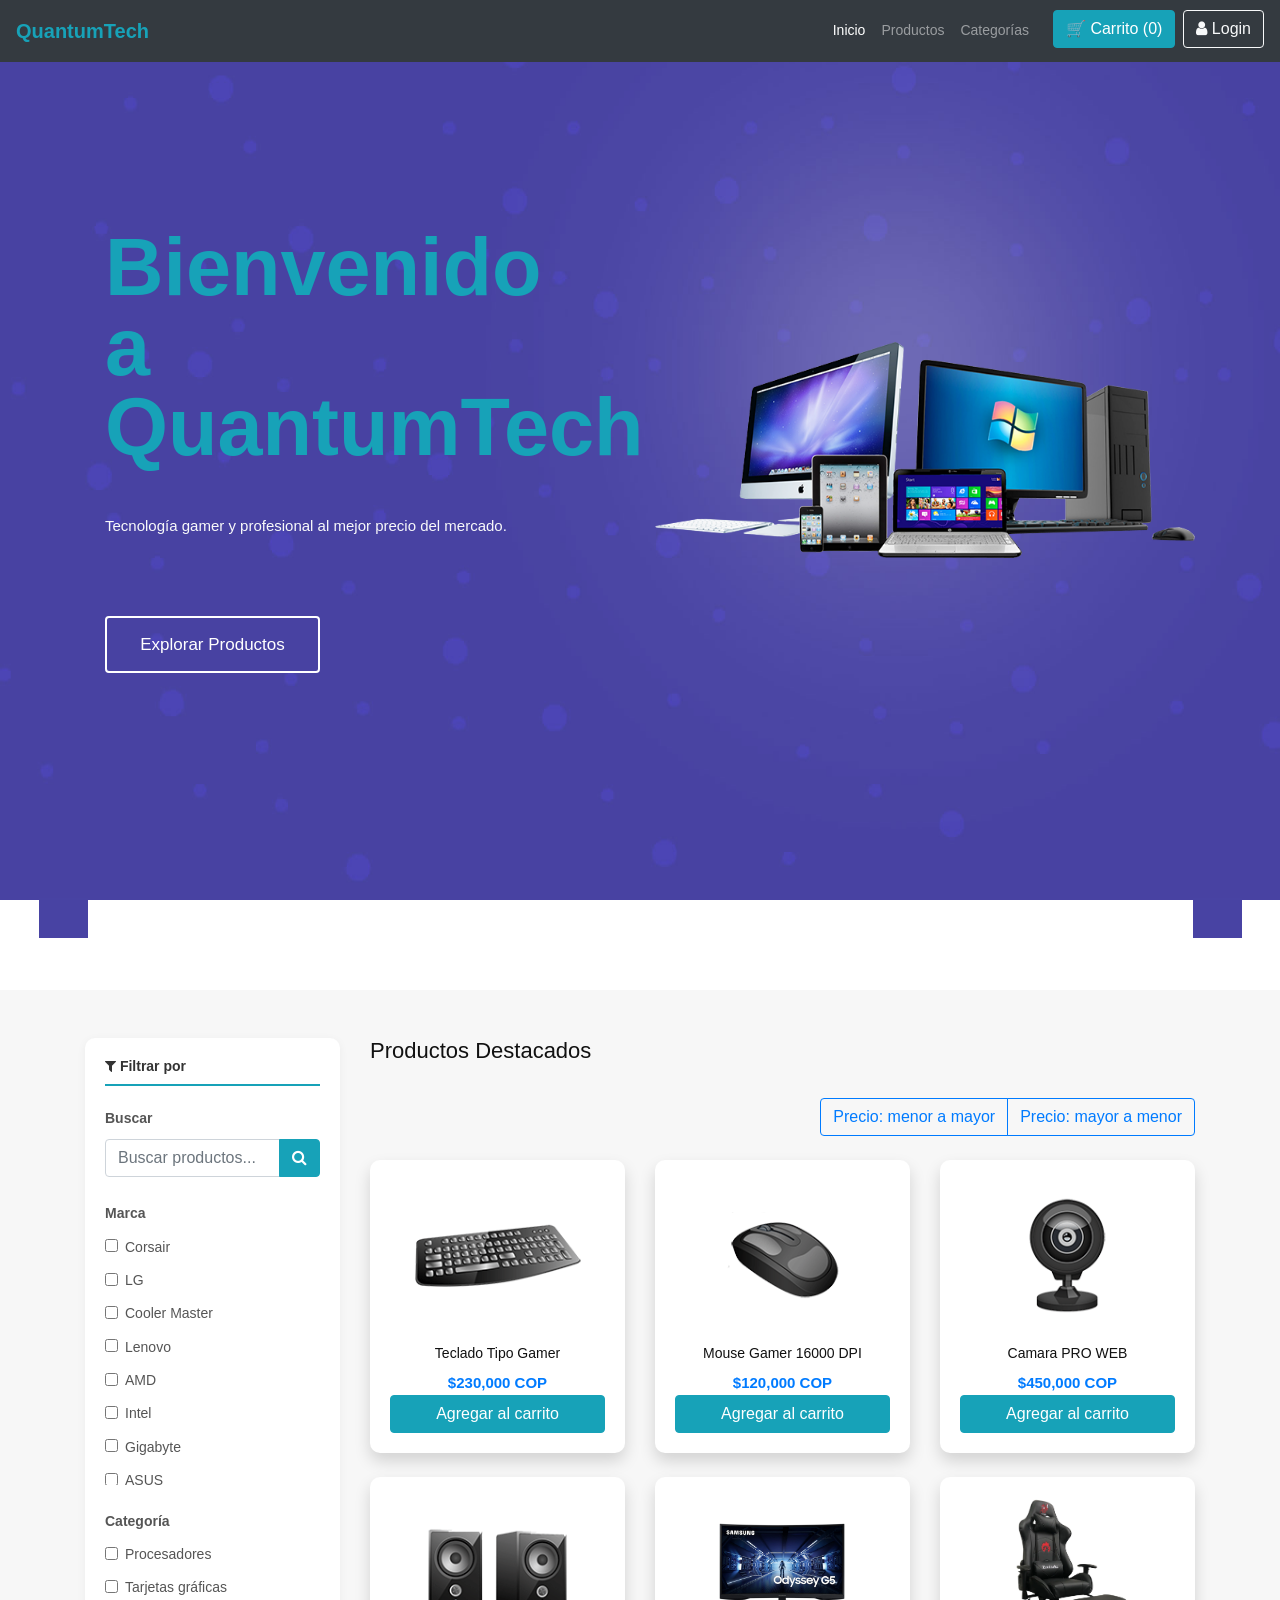
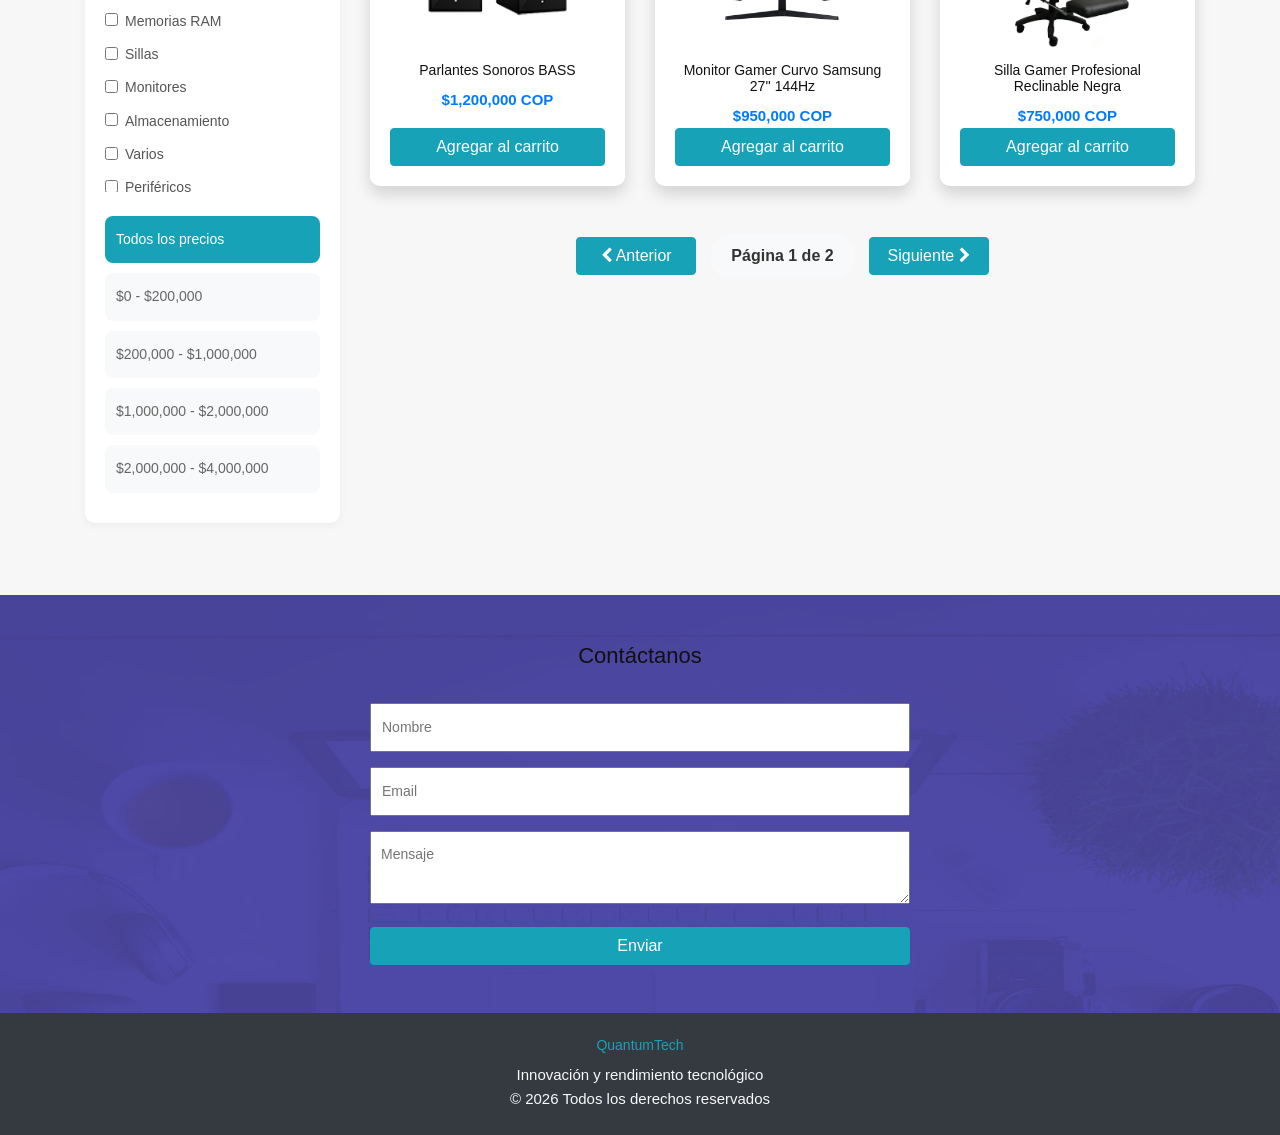
==== commit e80573c3: "Actualización página de productos" ====
--- a/Frontend/index.html
+++ b/Frontend/index.html
@@ -2,23 +2,30 @@
 <html lang="es">
 
 <head>
+   <!-- Configuración básica del documento -->
    <meta charset="utf-8">
    <meta http-equiv="X-UA-Compatible" content="IE=edge">
    <meta name="viewport" content="width=device-width, initial-scale=1, shrink-to-fit=no">
 
+   <!-- Título que aparece en la pestaña del navegador -->
    <title>QuantumTech | Tienda Online</title>
 
+   <!-- Hojas de estilo externas -->
+   <!-- bootstrap.min.css: framework CSS para diseño responsivo -->
+   <!-- style.css y responsive.css: tus estilos propios -->
    <link rel="stylesheet" href="css/bootstrap.min.css">
    <link rel="stylesheet" href="css/style.css">
    <link rel="stylesheet" href="css/responsive.css">
    <link rel="stylesheet" href="https://netdna.bootstrapcdn.com/font-awesome/4.0.3/css/font-awesome.css">
 
    <style>
+      /* Hace que las imágenes no se salgan de su contenedor */
       img {
          max-width: 100%;
          height: auto;
       }
 
+      /* Tarjeta visual de cada producto */
       .product_box {
          text-align: center;
          padding: 20px;
@@ -30,26 +37,31 @@
          flex-direction: column;
       }
 
+      /* Efecto al pasar el mouse sobre el producto */
       .product_box:hover {
          transform: translateY(-5px);
          box-shadow: 0px 10px 25px rgba(0, 0, 0, 0.15);
       }
 
+      /* Hace que el botón del producto ocupe todo el ancho */
       .product_box button {
          width: 100%;
          margin-top: auto;
       }
 
+      /* Ajusta el tamaño de la imagen del producto */
       .product_box img {
          height: 150px;
          object-fit: contain;
          margin-bottom: 15px;
       }
 
+      /* Espaciado interno del bloque del banner */
       .text-bg {
          padding: 20px;
       }
 
+      /* Campos del formulario de contacto */
       .contactus,
       .textarea {
          width: 100%;
@@ -57,6 +69,7 @@
          padding: 10px;
       }
 
+      /* Notificación flotante al agregar al carrito */
       .toast-cart {
          position: fixed;
          top: 20px;
@@ -72,11 +85,13 @@
          z-index: 9999;
       }
 
+      /* Clase que vuelve visible la notificación */
       .toast-cart.show {
          opacity: 1;
          transform: translateY(0);
       }
 
+      /* Contenedor de los botones de paginación */
       .pagination-controls {
          display: flex;
          justify-content: center;
@@ -89,6 +104,7 @@
          min-width: 120px;
       }
 
+      /* Caja visual del indicador de página */
       .page-info {
          font-size: 16px;
          font-weight: bold;
@@ -98,11 +114,12 @@
          border-radius: 20px;
       }
 
+      /* Hace que al desplazarse al título no quede tapado por el navbar */
       .products h2 {
          scroll-margin-top: 100px;
       }
 
-      /* ESTILOS PARA FILTROS */
+      /* Panel lateral de filtros */
       .filtros-panel {
          background: white;
          padding: 20px;
@@ -124,31 +141,14 @@
          font-size: 14px;
       }
 
-      .filtro-marcas {
-         max-height: 150px;
+      /* Área con scroll para listas largas de filtros */
+      .filtro-marcas, .filtro-categorias {
+         max-height: 250px;
          overflow-y: auto;
          padding-right: 5px;
       }
 
-      .filtro-marcas::-webkit-scrollbar {
-         width: 5px;
-      }
-
-      .filtro-marcas::-webkit-scrollbar-track {
-         background: #f1f1f1;
-      }
-
-      .filtro-marcas::-webkit-scrollbar-thumb {
-         background: #17a2b8;
-         border-radius: 5px;
-      }
-      .filtro-marcas, .filtro-categorias {
-         max-height: 250px; /* altura máxima antes de mostrar scroll */
-         overflow-y: auto;  /* habilita scroll vertical */
-         padding-right: 5px; /* para evitar que el scroll tape el contenido */
-      }
-
-      /* Opcional: estilo del scroll para navegadores modernos */
+      /* Apariencia del scroll en navegadores webkit */
       .filtro-marcas::-webkit-scrollbar,
       .filtro-categorias::-webkit-scrollbar {
          width: 6px;
@@ -159,6 +159,7 @@
          background-color: rgba(0,0,0,0.3);
          border-radius: 3px;
       }
+
       .form-check {
          margin-bottom: 8px;
       }
@@ -170,11 +171,13 @@
          cursor: pointer;
       }
 
+      /* Cambia color de etiqueta cuando el checkbox está activo */
       .form-check-input:checked + .form-check-label {
          color: #17a2b8;
          font-weight: 600 !important;
       }
 
+      /* Tarjeta visual para cada rango de precio */
       .rango-precio {
          background: #f8f9fa;
          padding: 10px;
@@ -195,25 +198,12 @@
          color: white;
       }
 
-      .rango-precio.active .text-muted {
-         color: rgba(255,255,255,0.8) !important;
-      }
-
       .rango-precio small {
          display: block;
          font-size: 12px;
       }
 
-      .btn-ver-mas {
-         color: #17a2b8;
-         text-decoration: none;
-         font-size: 13px;
-      }
-
-      .btn-ver-mas:hover {
-         text-decoration: underline;
-      }
-
+      /* Ajustes para pantallas pequeñas */
       @media (max-width:768px) {
          .text-bg h1 {
             font-size: 28px;
@@ -228,45 +218,58 @@
          }
       }
    </style>
-
-   <!-- VERIFICAR SESIÓN -->
-   <script>
-      (function() {
-          const usuario = localStorage.getItem('usuario');
-          if (!usuario) {
-              window.location.href = 'login.html';
-          }
-      })();
-   </script>
-
 </head>
 
 <body class="main-layout">
 
+   <!-- ===================== ENCABEZADO / NAVBAR ===================== -->
+   <!-- Esta barra superior permite navegar entre secciones -->
+   <!-- También muestra el botón Login o los datos del usuario si hay sesión -->
    <header>
       <div class="header">
-         <div class="container">
+         <div class="container-fluid px-0">
             <nav class="navbar navbar-expand-lg navbar-dark bg-dark">
-               <a class="navbar-brand font-weight-bold text-info" href="#">QuantumTech</a>
+
+               <!-- Marca o nombre del sitio -->
+               <a class="navbar-brand font-weight-bold text-info" href="index.html">QuantumTech</a>
+
+               <!-- Botón hamburguesa para móviles -->
                <button class="navbar-toggler" type="button" data-toggle="collapse" data-target="#navbarNav">
                   <span class="navbar-toggler-icon"></span>
                </button>
+
+               <!-- Contenido del navbar -->
                <div class="collapse navbar-collapse" id="navbarNav">
                   <ul class="navbar-nav ml-auto" id="main-nav">
+
+                     <!-- Enlace a inicio -->
                      <li class="nav-item">
-                        <a class="nav-link active" href="#">Inicio</a>
+                        <a class="nav-link active" href="index.html">Inicio</a>
                      </li>
+
+                     <!-- Enlace a productos -->
                      <li class="nav-item">
-                        <a class="nav-link" href="#">Productos</a>
+                        <a class="nav-link" href="#titulo-productos">Productos</a>
                      </li>
+
+                     <!-- Enlace a categorías -->
                      <li class="nav-item">
                         <a class="nav-link" href="#">Categorías</a>
                      </li>
+
+                     <!-- Panel Admin: inicia oculto y se muestra solo si el usuario es administrador -->
+                     <li class="nav-item" id="admin-item" style="display: none;">
+                        <a class="nav-link" href="admin.html">Panel Admin</a>
+                     </li>
+
+                     <!-- Botón para ir al carrito -->
                      <li class="nav-item">
                         <a class="btn btn-info ml-lg-3 mt-2 mt-lg-0" href="carrito.html">
                            🛒 Carrito (<span id="cart-count">0</span>)
                         </a>
                      </li>
+
+                     <!-- Aquí se inserta dinámicamente el botón Login o los datos del usuario -->
                      <li class="nav-item ml-lg-2" id="login-button-container">
                         <button class="btn btn-outline-light mt-2 mt-lg-0" data-toggle="modal" data-target="#loginModal">
                            <i class="fa fa-user"></i> Login
@@ -279,6 +282,8 @@
       </div>
    </header>
 
+   <!-- ===================== BANNER PRINCIPAL ===================== -->
+   <!-- Sección de bienvenida principal de la página -->
    <section class="banner_main py-5 bg-dark text-light">
       <div class="container">
          <div class="row align-items-center">
@@ -286,217 +291,118 @@
                <div class="text-bg">
                   <h1 class="text-info">Bienvenido a QuantumTech</h1>
                   <p>Tecnología gamer y profesional al mejor precio del mercado.</p>
-                  <a class="btn btn-info mt-3" href="#">Explorar Productos</a>
+                  <a class="btn btn-info mt-3" href="#titulo-productos">Explorar Productos</a>
                </div>
             </div>
+
+            <!-- Imagen decorativa del banner -->
             <div class="col-lg-6 col-md-12 text-center mt-4 mt-lg-0">
-               <img src="images/pct.png" class="img-fluid">
+               <img src="images/pct.png" class="img-fluid" alt="Equipos tecnológicos">
             </div>
          </div>
       </div>
    </section>
 
-<section class="products py-5">
-   <div class="container">
-      <div class="row">
-         <!-- PANEL DE FILTROS (columna izquierda) - SIN CAMBIOS -->
-         <div class="col-lg-3 col-md-4 mb-4">
-            <div class="filtros-panel">
-               <h5><i class="fa fa-filter"></i> Filtrar por</h5>
-               
-               <!-- Buscador -->
-               <div class="mb-4">
-                  <label class="font-weight-bold">Buscar</label>
-                  <div class="input-group">
-                     <input type="text" class="form-control" id="buscadorProductos" placeholder="Buscar productos...">
-                     <div class="input-group-append">
-                        <button class="btn btn-info" type="button">
-                           <i class="fa fa-search"></i>
-                        </button>
+   <!-- ===================== SECCIÓN DE PRODUCTOS ===================== -->
+   <section class="products py-5">
+      <div class="container">
+         <div class="row">
+
+            <!-- Panel lateral con filtros -->
+            <div class="col-lg-3 col-md-4 mb-4">
+               <div class="filtros-panel">
+                  <h5><i class="fa fa-filter"></i> Filtrar por</h5>
+
+                  <!-- Buscador de productos -->
+                  <div class="mb-4">
+                     <label class="font-weight-bold">Buscar</label>
+                     <div class="input-group">
+                        <input type="text" class="form-control" id="buscadorProductos" placeholder="Buscar productos...">
+                        <div class="input-group-append">
+                           <button class="btn btn-info" type="button">
+                              <i class="fa fa-search"></i>
+                           </button>
+                        </div>
                      </div>
                   </div>
-               </div>
-               
-               <!-- Marcas -->
-               <div class="mb-4">
-                  <div class="d-flex justify-content-between align-items-center mb-2">
-                     <label class="font-weight-bold mb-0">Marca</label>
-                  </div>
-                  <div class="filtro-marcas">
-                     <div class="form-check">
-                        <input class="form-check-input filtro-marca" type="checkbox" value="Corsair">
-                        <label class="form-check-label">Corsair</label>
-                     </div>
-                     <div class="form-check">
-                        <input class="form-check-input filtro-marca" type="checkbox" value="LG">
-                        <label class="form-check-label">LG</label>
-                     </div>
-                     <div class="form-check">
-                        <input class="form-check-input filtro-marca" type="checkbox" value="Cooler Master">
-                        <label class="form-check-label">Cooler Master</label>
-                     </div>
-                     <div class="form-check">
-                        <input class="form-check-input filtro-marca" type="checkbox" value="Lenovo">
-                        <label class="form-check-label">Lenovo</label>
-                     </div>
-                     <div class="form-check">
-                        <input class="form-check-input filtro-marca" type="checkbox" value="AMD">
-                        <label class="form-check-label">AMD</label>
-                     </div>
-                     <div class="form-check">
-                        <input class="form-check-input filtro-marca" type="checkbox" value="Intel">
-                        <label class="form-check-label">Intel</label>
-                     </div>
-                     <div class="form-check">
-                        <input class="form-check-input filtro-marca" type="checkbox" value="Gigabyte">
-                        <label class="form-check-label">Gigabyte</label>
-                     </div>
-                     <div class="form-check">
-                        <input class="form-check-input filtro-marca" type="checkbox" value="ASUS">
-                        <label class="form-check-label">ASUS</label>
-                     </div>
-                     <div class="form-check">
-                        <input class="form-check-input filtro-marca" type="checkbox" value="MSI">
-                        <label class="form-check-label">MSI</label>
-                     </div>
-                     <div class="form-check">
-                        <input class="form-check-input filtro-marca" type="checkbox" value="Logitech">
-                        <label class="form-check-label">Logitech</label>
-                     </div>
-                     <div class="form-check">
-                        <input class="form-check-input filtro-marca" type="checkbox" value="Razer">
-                        <label class="form-check-label">Razer</label>
-                     </div>
-                     <div class="form-check">
-                        <input class="form-check-input filtro-marca" type="checkbox" value="Samsung">
-                        <label class="form-check-label">Samsung</label>
-                     </div>
-                     <div class="form-check">
-                        <input class="form-check-input filtro-marca" type="checkbox" value="Kingston">
-                        <label class="form-check-label">Kingston</label>
+
+                  <!-- Filtro por marcas -->
+                  <div class="mb-4">
+                     <label class="font-weight-bold">Marca</label>
+                     <div class="filtro-marcas">
+                        <div class="form-check"><input class="form-check-input filtro-marca" type="checkbox" value="Corsair"><label class="form-check-label">Corsair</label></div>
+                        <div class="form-check"><input class="form-check-input filtro-marca" type="checkbox" value="LG"><label class="form-check-label">LG</label></div>
+                        <div class="form-check"><input class="form-check-input filtro-marca" type="checkbox" value="Cooler Master"><label class="form-check-label">Cooler Master</label></div>
+                        <div class="form-check"><input class="form-check-input filtro-marca" type="checkbox" value="Lenovo"><label class="form-check-label">Lenovo</label></div>
+                        <div class="form-check"><input class="form-check-input filtro-marca" type="checkbox" value="AMD"><label class="form-check-label">AMD</label></div>
+                        <div class="form-check"><input class="form-check-input filtro-marca" type="checkbox" value="Intel"><label class="form-check-label">Intel</label></div>
+                        <div class="form-check"><input class="form-check-input filtro-marca" type="checkbox" value="Gigabyte"><label class="form-check-label">Gigabyte</label></div>
+                        <div class="form-check"><input class="form-check-input filtro-marca" type="checkbox" value="ASUS"><label class="form-check-label">ASUS</label></div>
+                        <div class="form-check"><input class="form-check-input filtro-marca" type="checkbox" value="MSI"><label class="form-check-label">MSI</label></div>
+                        <div class="form-check"><input class="form-check-input filtro-marca" type="checkbox" value="Logitech"><label class="form-check-label">Logitech</label></div>
+                        <div class="form-check"><input class="form-check-input filtro-marca" type="checkbox" value="Razer"><label class="form-check-label">Razer</label></div>
+                        <div class="form-check"><input class="form-check-input filtro-marca" type="checkbox" value="Samsung"><label class="form-check-label">Samsung</label></div>
                      </div>
                   </div>
-               </div>
-
-               <!-- Categoría -->
-               <div class="mb-4">
-                  <label class="font-weight-bold">Categoría</label>
-                  <div class="filtro-marcas">
-                     <div class="form-check">
-                        <input type="checkbox" class="form-check-input filtro-categoria" value="procesadores">
-                        <label class="form-check-label">Procesadores</label>
-                     </div>
-                     <div class="form-check">
-                        <input type="checkbox" class="form-check-input filtro-categoria" value="tarjetas_graficas">
-                        <label class="form-check-label">Tarjetas gráficas</label>
-                     </div>
-                     <div class="form-check">
-                        <input type="checkbox" class="form-check-input filtro-categoria" value="memorias_ram">
-                        <label class="form-check-label">Memorias RAM</label>
-                     </div>
-                     <div class="form-check">
-                        <input type="checkbox" class="form-check-input filtro-categoria" value="sillas">
-                        <label class="form-check-label">Sillas</label>
-                     </div>
-                     <div class="form-check">
-                        <input type="checkbox" class="form-check-input filtro-categoria" value="monitores">
-                        <label class="form-check-label">Monitores</label>
-                     </div>
-                     <div class="form-check">
-                        <input type="checkbox" class="form-check-input filtro-categoria" value="almacenamiento">
-                        <label class="form-check-label">Almacenamiento</label>
-                     </div>
-                     <div class="form-check">
-                        <input type="checkbox" class="form-check-input filtro-categoria" value="Varios">
-                        <label class="form-check-label">Varios</label>
-                     </div>
-                     <div class="form-check">
-                        <input type="checkbox" class="form-check-input filtro-categoria" value="perifericos">
-                        <label class="form-check-label">Periféricos</label>
-                     </div>
-                     <div class="form-check">
-                        <input type="checkbox" class="form-check-input filtro-categoria" value="placas_base">
-                        <label class="form-check-label">Placas base</label>
-                     </div>
-                     <div class="form-check">
-                        <input type="checkbox" class="form-check-input filtro-categoria" value="fuentes_poder">
-                        <label class="form-check-label">Fuentes de poder</label>
+
+                  <!-- Filtro por categorías -->
+                  <div class="mb-4">
+                     <label class="font-weight-bold">Categoría</label>
+                     <div class="filtro-categorias">
+                        <div class="form-check"><input type="checkbox" class="form-check-input filtro-categoria" value="procesadores"><label class="form-check-label">Procesadores</label></div>
+                        <div class="form-check"><input type="checkbox" class="form-check-input filtro-categoria" value="tarjetas_graficas"><label class="form-check-label">Tarjetas gráficas</label></div>
+                        <div class="form-check"><input type="checkbox" class="form-check-input filtro-categoria" value="memorias_ram"><label class="form-check-label">Memorias RAM</label></div>
+                        <div class="form-check"><input type="checkbox" class="form-check-input filtro-categoria" value="sillas"><label class="form-check-label">Sillas</label></div>
+                        <div class="form-check"><input type="checkbox" class="form-check-input filtro-categoria" value="monitores"><label class="form-check-label">Monitores</label></div>
+                        <div class="form-check"><input type="checkbox" class="form-check-input filtro-categoria" value="almacenamiento"><label class="form-check-label">Almacenamiento</label></div>
+                        <div class="form-check"><input type="checkbox" class="form-check-input filtro-categoria" value="Varios"><label class="form-check-label">Varios</label></div>
+                        <div class="form-check"><input type="checkbox" class="form-check-input filtro-categoria" value="perifericos"><label class="form-check-label">Periféricos</label></div>
                      </div>
                   </div>
+
+                  <!-- Filtro por rango de precios -->
+                  <!-- Cada bloque guarda min y max en data-* -->
+                  <div class="rango-precio active" data-min="0" data-max="10000000"><span>Todos los precios</span></div>
+                  <div class="rango-precio" data-min="0" data-max="200000"><span>$0 - $200,000</span></div>
+                  <div class="rango-precio" data-min="200000" data-max="1000000"><span>$200,000 - $1,000,000</span></div>
+                  <div class="rango-precio" data-min="1000000" data-max="2000000"><span>$1,000,000 - $2,000,000</span></div>
+                  <div class="rango-precio" data-min="2000000" data-max="4000000"><span>$2,000,000 - $4,000,000</span></div>
                </div>
-
-               <!-- Rango de Precios -->
-               <div class="rango-precio active" data-min="0" data-max="10000000">
-                  <div class="d-flex justify-content-between">
-                     <span>Todos los precios</span>
+            </div>
+
+            <!-- Área principal donde se renderizan los productos -->
+            <div class="col-lg-9 col-md-8">
+               <h2 class="mb-4" id="titulo-productos">Productos Destacados</h2>
+
+               <!-- Botones para ordenar precios -->
+               <div class="d-flex justify-content-end mb-4">
+                  <div class="btn-group" role="group">
+                     <button class="btn btn-outline-primary" onclick="ordenarPrecio('asc')">Precio: menor a mayor</button>
+                     <button class="btn btn-outline-primary" onclick="ordenarPrecio('desc')">Precio: mayor a menor</button>
                   </div>
                </div>
-               <div class="rango-precio" data-min="0" data-max="200000">
-                  <div class="d-flex justify-content-between">
-                     <span>$0 - $200,000</span>
-                  </div>
-               </div>
-               <div class="rango-precio" data-min="200000" data-max="1000000">
-                  <div class="d-flex justify-content-between">
-                     <span>$200,000 - $1,000,000</span>
-                  </div>
-               </div>
-               <div class="rango-precio" data-min="1000000" data-max="2000000">
-                  <div class="d-flex justify-content-between">
-                     <span>$1,000,000 - $2,000,000</span>
-                  </div>
-               </div>
-               <div class="rango-precio" data-min="2000000" data-max="4000000">
-                  <div class="d-flex justify-content-between">
-                     <span>$2,000,000 - $4,000,000</span>
-                  </div>
-               </div>
-               <div class="rango-precio" data-min="4000000" data-max="7000000">
-                  <div class="d-flex justify-content-between">
-                     <span>$4,000,000 - $7,000,000</span>
-                  </div>
-               </div>
-               <div class="rango-precio" data-min="7000000" data-max="10000000">
-                  <div class="d-flex justify-content-between">
-                     <span>$7,000,000 - $10,000,000</span>
-                  </div>
+
+               <!-- Aquí JavaScript inserta las tarjetas de productos -->
+               <div class="row" id="products-container"></div>
+
+               <!-- Paginación -->
+               <div class="pagination-controls mt-4">
+                  <button class="btn btn-info" id="prevPage" onclick="cambiarPagina(-1)">
+                     <i class="fa fa-chevron-left"></i> Anterior
+                  </button>
+
+                  <span class="page-info" id="pageInfo">Página 1</span>
+
+                  <button class="btn btn-info" id="nextPage" onclick="cambiarPagina(1)">
+                     Siguiente <i class="fa fa-chevron-right"></i>
+                  </button>
                </div>
             </div>
          </div>
-
-         <!-- COLUMNA DERECHA: PRODUCTOS DESTACADOS (lo que estaba en rojo) -->
-         <div class="col-lg-9 col-md-8">
-            <!-- Título de productos destacados (ahora dentro de la columna derecha) -->
-            <h2 class="mb-4" id="titulo-productos">Productos Destacados</h2>
-            
-            <!-- Botones de ordenamiento -->
-            <div class="d-flex justify-content-end mb-4">
-               <div class="btn-group" role="group">
-                  <button class="btn btn-outline-primary" onclick="ordenarPrecio('asc')">Precio: menor a mayor</button>
-                  <button class="btn btn-outline-primary" onclick="ordenarPrecio('desc')">Precio: mayor a menor</button>
-               </div>
-            </div>
-
-            <!-- Contenedor de productos (grid de 3 columnas) -->
-            <div class="row" id="products-container">
-               <!-- Los productos se cargarán aquí dinámicamente con JavaScript -->
-            </div>
-            
-            <!-- Controles de paginación -->
-            <div class="pagination-controls mt-4">
-               <button class="btn btn-info" id="prevPage" onclick="cambiarPagina(-1)">
-                  <i class="fa fa-chevron-left"></i> Anterior
-               </button>
-               <span class="page-info" id="pageInfo">Página 1 de 5</span>
-               <button class="btn btn-info" id="nextPage" onclick="cambiarPagina(1)">
-                  Siguiente <i class="fa fa-chevron-right"></i>
-               </button>
-            </div>
-         </div>
       </div>
-   </div>
-</section>
-
+   </section>
+
+   <!-- ===================== CONTACTO ===================== -->
    <section class="contact py-5 bg-light">
       <div class="container">
          <h2 class="text-center mb-4">Contáctanos</h2>
@@ -506,13 +412,14 @@
                   <input class="contactus" placeholder="Nombre" type="text">
                   <input class="contactus" placeholder="Email" type="email">
                   <textarea class="textarea" placeholder="Mensaje"></textarea>
-                  <button class="btn btn-info btn-block">Enviar</button>
+                  <button class="btn btn-info btn-block" type="button">Enviar</button>
                </form>
             </div>
          </div>
       </div>
    </section>
 
+   <!-- ===================== FOOTER ===================== -->
    <footer class="bg-dark text-light py-4 text-center">
       <div class="container">
          <h5 class="text-info">QuantumTech</h5>
@@ -521,11 +428,13 @@
       </div>
    </footer>
 
+   <!-- Notificación flotante al agregar al carrito -->
    <div id="toast-cart" class="toast-cart">
       Producto agregado al carrito
    </div>
 
-   <!-- LOGIN MODAL -->
+   <!-- ===================== MODAL LOGIN ===================== -->
+   <!-- Ventana emergente para iniciar sesión sin salir del index -->
    <div class="modal fade" id="loginModal">
       <div class="modal-dialog">
          <div class="modal-content">
@@ -537,178 +446,151 @@
                <form id="loginForm">
                   <input type="text" class="form-control mb-3" placeholder="Usuario" required>
                   <input type="password" class="form-control mb-3" placeholder="Contraseña" required>
-                  <button class="btn btn-info btn-block">Ingresar</button>
+                  <button class="btn btn-info btn-block" type="submit">Ingresar</button>
                </form>
             </div>
          </div>
       </div>
    </div>
 
+   <!-- Librerías JS -->
    <script src="js/jquery.min.js"></script>
    <script src="js/popper.min.js"></script>
    <script src="js/bootstrap.bundle.min.js"></script>
 
    <script>
-
-      // ========== FUNCIÓN PARA SELECCIONAR RANGO DE PRECIO ==========
- function seleccionarRango(elemento) {
-
-   document.querySelectorAll(".rango-precio").forEach(r => {
-      r.classList.remove("active");
-   });
-
-   elemento.classList.add("active");
-
-   const min = parseInt(elemento.dataset.min);
-   const max = parseInt(elemento.dataset.max);
-
-   filtros.precio = { min, max };
-
-   console.log("Filtro aplicado:", filtros.precio);
-
-   const textoPrecio = document.getElementById("precio-seleccionado");
-   if (textoPrecio) {
-      textoPrecio.textContent = `$${min.toLocaleString()} - $${max.toLocaleString()}`;
-   }
-
-   paginaActual = 1;
-   cargarProductos();
-}
-// función para formatear precios
-function formatearPrecio(valor) {
-   return valor.toLocaleString("es-CO");
-}
-// funciones de UI
-function seleccionarRango() { }
-
-// VARIABLES GLOBALES
-let paginaActual = 1;
-let productosPorPagina = 6;
-
-let filtros = {
-   texto: "",
-   marcas: [],
-   tamanos: [],
-   precio: { min: 0, max: 10000000 },
-   ordenPrecio: null,
-   categorias: []
-};
-// PRODUCTOS
-function obtenerProductos(){}
-
-// FILTROS
-function filtrarProductos(){}
-// ORDENAR POR PRECIO
-function ordenarPrecio(tipo) {
-
-   filtros.ordenPrecio = tipo; // asc o desc
-
-   paginaActual = 1;
-
-   cargarProductos();
-
-}
-
-// ORDENAR PRODUCTOS
-function ordenarProductos(productos) {
-
-   if (!filtros.ordenPrecio) return productos;
-
-   if (filtros.ordenPrecio === "asc") {
-      return productos.sort((a, b) => a.price - b.price);
-   }
-
-   if (filtros.ordenPrecio === "desc") {
-      return productos.sort((a, b) => b.price - a.price);
-   }
-
-   return productos;
-}
-
-// CARGAR PRODUCTOS
-function cargarProductos(){}
-      // ========== PRODUCTOS ==========
-function obtenerProductos() {
-   return [
-      { name: "Teclado Tipo Gamer", price: 230000, image: "images/product1.png", marca: "Razer", categoria: "perifericos" },
-      { name: "Mouse Gamer 16000 DPI", price: 120000, image: "images/product2.png", marca: "Razer", categoria: "perifericos" },
-      { name: "Camara PRO WEB", price: 450000, image: "images/product3.png", marca: "Logitech", categoria: "perifericos" },
-      { name: "Parlantes Sonoros BASS", price: 1200000, image: "images/product4.png", marca: "Samsung", categoria: "Varios" },
-      { name: "Router v4", price: 320000, image: "images/product5.png", marca: "TP-Link", categoria: "Varios" },
-      { name: "NVMe 1TB HDD Toshiba", price: 180000, image: "images/product6.png", marca: "Toshiba", categoria: "almacenamiento" },
-      { name: "Monitor Gamer Curvo Samsung 27'' 144Hz", price: 950000, image: "images/product7.png", marca: "Samsung", categoria: "monitores" },
-      { name: "Silla Gamer Profesional Reclinable Negra", price: 750000, image: "images/product8.png", marca: "Corsair", categoria: "sillas" },
-      { name: "Disco SSD Externo Samsung 1TB USB 3.0", price: 320000, image: "images/product9.png", marca: "Samsung", categoria: "almacenamiento" },
-      { name: "Audífonos Bluetooth Sony con Cancelación Ruido", price: 680000, image: "images/product10.png", marca: "Sony", categoria: "perifericos" },
-      { name: "Tablet Samsung Galaxy Tab A8 10.5''", price: 820000, image: "images/product11.png", marca: "Samsung", categoria: "Varios" },
-      { name: "Smartwatch Xiaomi Mi Band 7", price: 180000, image: "images/product12.png", marca: "Xiaomi", categoria: "Varios" },
-      { name: "Parlante Inteligente Alexa Echo Dot 4ta Gen", price: 210000, image: "images/product13.png", marca: "Amazon", categoria: "Varios" },
-      { name: "Proyector Portátil XGOMI 4K", price: 890000, image: "images/product14.png", marca: "XGOMI", categoria: "Varios" },
-      { name: "Impresora Multifuncional Epson EcoTank", price: 720000, image: "images/product15.png", marca: "Epson", categoria: "Varios" },
-      { name: "Router Mesh TP-Link Deco M4", price: 380000, image: "images/product16.png", marca: "TP-Link", categoria: "Varios" },
-      { name: "Webcam Logitech C920s HD Pro", price: 290000, image: "images/product17.png", marca: "Logitech", categoria: "perifericos" },
-      { name: "Micrófono Profesional Blue Yeti USB", price: 450000, image: "images/product18.png", marca: "Blue", categoria: "perifericos" },
-      { name: "Tarjeta Gráfica NVIDIA RTX 3060 12GB", price: 2100000, image: "images/product19.png", marca: "Nvidia", categoria: "tarjetas_graficas" },
-      { name: "Fuente de Poder Corsair 750W 80 Plus Gold", price: 420000, image: "images/product20.png", marca: "Corsair", categoria: "fuentes_poder" },
-      { name: "Gabinete Gamer RGB Vidrio Templado", price: 280000, image: "images/product21.png", marca: "Corsair", categoria: "Varios" },
-      { name: "Ventilador CPU Cooler Master RGB", price: 95000, image: "images/product22.png", marca: "Cooler Master", categoria: "Varios" },
-      { name: "Adaptador Bluetooth USB 5.0", price: 35000, image: "images/product23.png", marca: "TP-Link", categoria: "perifericos" },
-      { name: "Cable HDMI 2.1 3 Metros Ultra HD", price: 65000, image: "images/product24.png", marca: "Samsung", categoria: "Varios" },
-      { name: "Laptop Lenovo IdeaPad 3 15.6''", price: 1850000, image: "images/product25.png", marca: "Lenovo", categoria: "Varios" },
-      { name: "Mouse Pad Gamer XXL RGB", price: 110000, image: "images/product26.png", marca: "Razer", categoria: "perifericos" },
-      { name: "Soporte Pared para TV 32-65''", price: 135000, image: "images/product27.png", marca: "Samsung", categoria: "Varios" },
-      { name: "Cargador Rápido Samsung 25W", price: 55000, image: "images/product28.png", marca: "Samsung", categoria: "Varios" },
-      { name: "Funda para Laptop 15.6'' Impermeable", price: 75000, image: "images/product29.png", marca: "Generic", categoria: "Varios" },
-      { name: "Limpieza para Pantalla Kit Completo", price: 45000, image: "images/product30.png", marca: "Generic", categoria: "Varios" }
-   ];
-   let productosGuardados = JSON.parse(localStorage.getItem("products")) || [];
-
-   // combinar productos base + productos agregados por admin
-   let todosLosProductos = [...productosDefault, ...productosGuardados];
-
-   // eliminar duplicados por ID
-   const mapa = new Map();
-   todosLosProductos.forEach(p => {
-      if (!mapa.has(p.id)) {
-         mapa.set(p.id, p);
-      }
-   });
-
-   const productosFinales = Array.from(mapa.values());
-
-   // guardar versión limpia
-   localStorage.setItem("products", JSON.stringify(productosFinales));
-
-   return productosFinales;
-}
-
-function filtrarProductos(productos) {
-   return productos.filter(producto => {
-      const precio = Number(producto.price);
-      // FILTRO POR PRECIO
-      if (precio < filtros.precio.min || precio > filtros.precio.max) {
-         return false;
-      }
-      // FILTRO POR MARCAS
-      if (filtros.marcas && filtros.marcas.length > 0) {
-         if (!filtros.marcas.includes(producto.marca)) {
-            return false;
-         }
-      }
-      // FILTRO POR CATEGORIAS
-      if (filtros.categorias && filtros.categorias.length > 0) {
-         if (!filtros.categorias.includes(producto.categoria)) {
-            return false;
-         }
-      }
-      return true;
-   });
-}
-      // ========== AGREGAR AL CARRITO ==========
+      // ===================== VARIABLES GLOBALES =====================
+      // paginaActual: controla qué página de productos se muestra
+      // productosPorPagina: cuántos productos se ven por página
+      let paginaActual = 1;
+      let productosPorPagina = 6;
+
+      // filtros: objeto central para guardar el estado de búsqueda y filtros
+      let filtros = {
+         texto: "",
+         marcas: [],
+         precio: { min: 0, max: 10000000 },
+         ordenPrecio: null,
+         categorias: []
+      };
+
+      // ===================== LISTA BASE DE PRODUCTOS =====================
+      // Esta función devuelve el catálogo base de productos
+      function obtenerProductos() {
+         return [
+            { name: "Teclado Tipo Gamer", price: 230000, image: "images/product1.png", marca: "Razer", categoria: "perifericos" },
+            { name: "Mouse Gamer 16000 DPI", price: 120000, image: "images/product2.png", marca: "Razer", categoria: "perifericos" },
+            { name: "Camara PRO WEB", price: 450000, image: "images/product3.png", marca: "Logitech", categoria: "perifericos" },
+            { name: "Parlantes Sonoros BASS", price: 1200000, image: "images/product4.png", marca: "Samsung", categoria: "Varios" },
+            { name: "Monitor Gamer Curvo Samsung 27'' 144Hz", price: 950000, image: "images/product7.png", marca: "Samsung", categoria: "monitores" },
+            { name: "Silla Gamer Profesional Reclinable Negra", price: 750000, image: "images/product8.png", marca: "Corsair", categoria: "sillas" },
+            { name: "Tarjeta Gráfica NVIDIA RTX 3060 12GB", price: 2100000, image: "images/product19.png", marca: "Nvidia", categoria: "tarjetas_graficas" },
+            { name: "Fuente de Poder Corsair 750W 80 Plus Gold", price: 420000, image: "images/product20.png", marca: "Corsair", categoria: "fuentes_poder" },
+            { name: "Laptop Lenovo IdeaPad 3 15.6''", price: 1850000, image: "images/product25.png", marca: "Lenovo", categoria: "Varios" }
+         ];
+      }
+
+      // ===================== FILTRAR PRODUCTOS =====================
+      // Recibe una lista de productos y devuelve solo los que cumplen los filtros activos
+      function filtrarProductos(productos) {
+         return productos.filter(producto => {
+            const coincideTexto =
+               producto.name.toLowerCase().includes(filtros.texto);
+
+            const coincidePrecio =
+               producto.price >= filtros.precio.min &&
+               producto.price <= filtros.precio.max;
+
+            const coincideMarca =
+               filtros.marcas.length === 0 || filtros.marcas.includes(producto.marca);
+
+            const coincideCategoria =
+               filtros.categorias.length === 0 || filtros.categorias.includes(producto.categoria);
+
+            return coincideTexto && coincidePrecio && coincideMarca && coincideCategoria;
+         });
+      }
+
+      // ===================== ORDENAR PRODUCTOS =====================
+      // Ordena por precio ascendente o descendente según el filtro actual
+      function ordenarProductos(productos) {
+         if (filtros.ordenPrecio === "asc") {
+            return productos.sort((a, b) => a.price - b.price);
+         }
+         if (filtros.ordenPrecio === "desc") {
+            return productos.sort((a, b) => b.price - a.price);
+         }
+         return productos;
+      }
+
+      // Esta función solo cambia el criterio de orden y recarga la vista
+      function ordenarPrecio(tipo) {
+         filtros.ordenPrecio = tipo;
+         paginaActual = 1;
+         cargarProductos();
+      }
+
+      // ===================== CARGAR PRODUCTOS EN EL HTML =====================
+      // Toma la lista, aplica filtros, ordena, pagina y renderiza en pantalla
+      function cargarProductos() {
+         let productos = obtenerProductos();
+         productos = filtrarProductos(productos);
+         productos = ordenarProductos(productos);
+
+         const contenedor = document.getElementById("products-container");
+         const pageInfo = document.getElementById("pageInfo");
+
+         const totalPaginas = Math.ceil(productos.length / productosPorPagina) || 1;
+
+         // Evita que paginaActual se salga de rango
+         if (paginaActual < 1) paginaActual = 1;
+         if (paginaActual > totalPaginas) paginaActual = totalPaginas;
+
+         const inicio = (paginaActual - 1) * productosPorPagina;
+         const fin = inicio + productosPorPagina;
+         const productosAMostrar = productos.slice(inicio, fin);
+
+         contenedor.innerHTML = "";
+
+         productosAMostrar.forEach(producto => {
+            contenedor.innerHTML += `
+               <div class="col-lg-4 col-md-6 col-sm-12 mb-4">
+                  <div class="product_box shadow">
+                     <img src="${producto.image}" alt="${producto.name}">
+                     <h5>${producto.name}</h5>
+                     <p class="text-primary font-weight-bold">$${producto.price.toLocaleString()} COP</p>
+                     <button class="btn btn-info"
+                        data-name="${producto.name}"
+                        data-price="${producto.price}"
+                        data-image="${producto.image}"
+                        onclick="agregarAlCarrito(this)">
+                        Agregar al carrito
+                     </button>
+                  </div>
+               </div>
+            `;
+         });
+
+         pageInfo.textContent = `Página ${paginaActual} de ${totalPaginas}`;
+      }
+
+      // ===================== CAMBIAR DE PÁGINA =====================
+      // direccion = -1 va a la anterior, direccion = 1 va a la siguiente
+      function cambiarPagina(direccion) {
+         paginaActual += direccion;
+         cargarProductos();
+
+         // Desplaza suavemente al título para que el usuario vea el cambio
+         const titulo = document.getElementById("titulo-productos");
+         titulo.scrollIntoView({ behavior: "smooth", block: "start" });
+      }
+
+      // ===================== AGREGAR PRODUCTO AL CARRITO =====================
+      // Lee datos del botón, actualiza localStorage y refresca el contador
       function agregarAlCarrito(boton) {
-         const nombre = boton.getAttribute('data-name');
-         const precio = parseInt(boton.getAttribute('data-price'));
-         const imagen = boton.getAttribute('data-image');
+         const nombre = boton.getAttribute("data-name");
+         const precio = parseInt(boton.getAttribute("data-price"));
+         const imagen = boton.getAttribute("data-image");
 
          let carrito = JSON.parse(localStorage.getItem("cart")) || [];
          const existente = carrito.find(item => item.name === nombre);
@@ -734,94 +616,22 @@
          }, 2000);
       }
 
-      // ========== CARGAR PRODUCTOS ==========
-         function cargarProductos() {
-
-         let productos = obtenerProductos();
-
-         // aplicar filtros de precio u otros
-         productos = filtrarProductos(productos);
-
-         // aplicar orden seleccionado
-         productos = ordenarProductos(productos);
-
-         const contenedor = document.getElementById("products-container");
-
-         const inicio = (paginaActual - 1) * productosPorPagina;
-         const fin = inicio + productosPorPagina;
-
-         const productosAMostrar = productos.slice(inicio, fin);
-
-         contenedor.innerHTML = "";
-
-         productosAMostrar.forEach(producto => {
-
-            contenedor.innerHTML += `
-               <div class="col-lg-4 col-md-6 col-sm-12">
-                  <div class="product_box shadow">
-
-                     <img src="${producto.image}" alt="${producto.name}">
-                     <h5>${producto.name}</h5>
-
-                     <p class="text-primary font-weight-bold">
-                        $${producto.price.toLocaleString()} COP
-                     </p>
-
-                     <button class="btn btn-info"
-                        data-name="${producto.name}"
-                        data-price="${producto.price}"
-                        data-image="${producto.image}"
-                        onclick="agregarAlCarrito(this)">
-                        Agregar al carrito
-                     </button>
-
-                  </div>
-               </div>
-            `;
-   });
-
-}
-// ========== MOSTRAR PRODUCTOS (SIN PAGINACIÓN) ==========
-      function mostrarProductos(lista) {
-
-   const contenedor = document.getElementById("contenedor-productos");
-   contenedor.innerHTML = "";
-
-   lista.forEach(producto => {
-
-      contenedor.innerHTML += `
-         <div class="producto">
-            <h5>${producto.nombre}</h5>
-            <p>$${producto.precio.toLocaleString()}</p>
-         </div>
-      `;
-
-   });
-
-}
-      // ========== CAMBIAR PÁGINA ==========
-      function cambiarPagina(direccion) {
-         paginaActual += direccion;
-         cargarProductos();
-         
-         const titulo = document.getElementById('titulo-productos');
-         titulo.scrollIntoView({ 
-            behavior: 'smooth', 
-            block: 'start' 
-         });
-      }
-
-      // ========== ACTUALIZAR CONTADOR DEL CARRITO ==========
+      // ===================== ACTUALIZAR CONTADOR DEL CARRITO =====================
+      // Suma la cantidad total de productos guardados en localStorage
       function actualizarContadorCarrito() {
          const carrito = JSON.parse(localStorage.getItem("cart")) || [];
          let total = 0;
+
          carrito.forEach(item => {
             total += item.quantity;
          });
+
          document.getElementById("cart-count").textContent = total;
       }
 
-      // ========== LOGIN ==========
+      // ===================== LOGIN =====================
+      // Maneja el envío del formulario del modal
+      // Si las credenciales coinciden, guarda el usuario en localStorage
       document.getElementById("loginForm").addEventListener("submit", function (e) {
          e.preventDefault();
 
@@ -833,166 +643,130 @@
                email: "admin",
                rol: "Administrador"
             }));
+
             alert("Bienvenido Administrador");
             $('#loginModal').modal('hide');
             verificarLogin();
-            location.reload();
-         } 
+         }
          else if (username === "cliente" && password === "abcd") {
             localStorage.setItem("usuario", JSON.stringify({
                email: "cliente",
                rol: "Cliente"
             }));
+
             alert("Bienvenido Cliente");
             $('#loginModal').modal('hide');
             verificarLogin();
-            location.reload();
-         } 
+         }
          else {
             alert("Usuario o contraseña incorrectos");
          }
       });
 
-      // ========== VERIFICAR LOGIN ==========
+      // ===================== VERIFICAR SI HAY SESIÓN =====================
+      // Esta función revisa si existe "usuario" en localStorage
+      // Si existe: cambia el botón Login por nombre + botón Salir
+      // Si no existe: deja visible el botón Login
       function verificarLogin() {
          const userData = localStorage.getItem("usuario");
          const loginContainer = document.getElementById("login-button-container");
-         const nav = document.getElementById("main-nav");
-         
+         const adminItem = document.getElementById("admin-item");
+
          if (userData) {
             const user = JSON.parse(userData);
-            
-            let adminLink = document.querySelector('.nav-item a[href="admin.html"]');
-            
-            if (user.rol === "Administrador" && !adminLink) {
-               const adminLi = document.createElement('li');
-               adminLi.className = 'nav-item';
-               adminLi.innerHTML = '<a class="nav-link" href="admin.html">Panel Admin</a>';
-               nav.insertBefore(adminLi, nav.children[2]);
-            } else if (adminLink && user.rol !== "Administrador") {
-               adminLink.parentElement.remove();
+
+            if (user.rol === "Administrador") {
+               adminItem.style.display = "block";
+            } else {
+               adminItem.style.display = "none";
             }
-            
+
             loginContainer.innerHTML = `
-               <span class="text-white mr-2">
-                  <i class="fa fa-user"></i> ${user.email} (${user.rol})
-               </span>
-               <button class="btn btn-danger btn-sm" onclick="cerrarSesion()">
-                  Salir
+               <div class="d-flex align-items-center mt-2 mt-lg-0">
+                  <span class="text-white mr-2">
+                     <i class="fa fa-user"></i> ${user.email} (${user.rol})
+                  </span>
+                  <button class="btn btn-danger btn-sm" onclick="cerrarSesion()">
+                     Salir
+                  </button>
+               </div>
+            `;
+         } else {
+            adminItem.style.display = "none";
+
+            loginContainer.innerHTML = `
+               <button class="btn btn-outline-light mt-2 mt-lg-0" data-toggle="modal" data-target="#loginModal">
+                  <i class="fa fa-user"></i> Login
                </button>
             `;
          }
       }
-// ========== CERRAR SESIÓN ==========
-function cerrarSesion() {
-   localStorage.clear();   // elimina todo lo guardado en localStorage
-   sessionStorage.clear(); // elimina todo lo guardado en sessionStorage
-   window.location.href = "login.html";
-}
-
-// ========== INICIALIZACIÓN ==========
-document.addEventListener("DOMContentLoaded", function () {
-
-   cargarProductos();
-   actualizarContadorCarrito();
-   verificarLogin();
-
-   // ACTIVAR BUSCADOR DE PRODUCTOS
-   const buscador = document.getElementById("buscadorProductos");
-
-   if (buscador) {
-      buscador.addEventListener("input", function () {
-
+
+      // ===================== CERRAR SESIÓN =====================
+      // Elimina únicamente el usuario logueado y regresa al index
+      function cerrarSesion() {
+         localStorage.removeItem("usuario");
+         window.location.href = "index.html";
+      }
+
+      // ===================== EVENTOS DE FILTROS =====================
+      // Cuando cambian las marcas marcadas, se actualiza filtros.marcas y se recarga la vista
+      document.querySelectorAll(".filtro-marca").forEach(cb => {
+         cb.addEventListener("change", () => {
+            filtros.marcas = [...document.querySelectorAll(".filtro-marca:checked")]
+               .map(el => el.value);
+
+            paginaActual = 1;
+            cargarProductos();
+         });
+      });
+
+      // Cuando cambian las categorías marcadas, se actualiza filtros.categorias y se recarga la vista
+      document.querySelectorAll(".filtro-categoria").forEach(cb => {
+         cb.addEventListener("change", () => {
+            filtros.categorias = [...document.querySelectorAll(".filtro-categoria:checked")]
+               .map(el => el.value);
+
+            paginaActual = 1;
+            cargarProductos();
+         });
+      });
+
+      // Cuando se hace clic en un rango de precio, se guarda min y max activos
+      document.querySelectorAll(".rango-precio").forEach(boton => {
+         boton.addEventListener("click", function () {
+            document.querySelectorAll(".rango-precio").forEach(r => {
+               r.classList.remove("active");
+            });
+
+            this.classList.add("active");
+
+            filtros.precio = {
+               min: parseInt(this.dataset.min),
+               max: parseInt(this.dataset.max)
+            };
+
+            paginaActual = 1;
+            cargarProductos();
+         });
+      });
+
+      // ===================== BUSCADOR =====================
+      // Cada vez que el usuario escribe, se filtra por nombre del producto
+      document.getElementById("buscadorProductos").addEventListener("input", function () {
          filtros.texto = this.value.toLowerCase();
          paginaActual = 1;
          cargarProductos();
-
       });
-   }
-
-});
-
-// ========== ESCUCHAR CAMBIOS ==========
-window.addEventListener('storage', function(e) {
-   if (e.key === 'products') {
-      paginaActual = 1;
-      cargarProductos();
-   }
-});
+
+      // ===================== INICIALIZACIÓN =====================
+      // Este bloque se ejecuta al cargar completamente el HTML
+      // Sirve para pintar productos, actualizar carrito y revisar sesión
+      document.addEventListener("DOMContentLoaded", function () {
+         cargarProductos();
+         actualizarContadorCarrito();
+         verificarLogin();
+      });
    </script>
-
-<!-- tu HTML de productos y filtros arriba -->
-
-<script>
-document.addEventListener("DOMContentLoaded", () => {
-
-   document.querySelectorAll(".rango-precio").forEach(boton => {
-
-      boton.addEventListener("click", function () {
-
-         document.querySelectorAll(".rango-precio").forEach(r => {
-            r.classList.remove("active");
-         });
-
-         this.classList.add("active");
-
-         const min = parseInt(this.dataset.min);
-         const max = parseInt(this.dataset.max);
-
-         filtros.precio = { min, max };
-
-         const textoPrecio = document.getElementById("precio-seleccionado");
-
-         if (textoPrecio) {
-            textoPrecio.textContent =
-               `$${min.toLocaleString()} - $${max.toLocaleString()}`;
-         }
-
-         paginaActual = 1;
-
-         cargarProductos();
-
-      });
-
-   });
-
-});
-</script>
-<script>
-document.querySelectorAll(".filtro-marca").forEach(cb => {
-
-   cb.addEventListener("change", () => {
-
-      filtros.marcas = [...document.querySelectorAll(".filtro-marca:checked")]
-         .map(el => el.value);
-
-      paginaActual = 1;
-
-      cargarProductos();
-
-   });
-
-});
-
-
-document.querySelectorAll(".filtro-categoria").forEach(cb => {
-
-   cb.addEventListener("change", () => {
-
-      filtros.categorias = [...document.querySelectorAll(".filtro-categoria:checked")]
-         .map(el => el.value);
-
-      paginaActual = 1;
-
-      cargarProductos();
-
-   });
-
-});
-
-</script>
-
-<script src="js/script.js"></script>
 </body>
-
 </html>
--- a/Frontend/css/style.css
+++ b/Frontend/css/style.css
@@ -1220,5 +1220,129 @@
 background:white;
 padding:30px;
 border-radius:10px;
-box-shadow:0 10px 25px rgba(0,0,0,0.2);
-}+bo
+x-shadow:0 10px 25px rgba(0,0,0,0.2);
+}
+/* Quita espacios fantasmas del documento */
+html, body {
+   margin: 0;
+   padding: 0;
+   width: 100%;
+   overflow-x: hidden;
+}
+
+/* El header no debe meter márgenes ni padding */
+.site-header {
+   margin: 0;
+   padding: 0;
+   width: 100%;
+}
+
+/* Si tu plantilla ya trae estilos para .header, los neutralizamos */
+.header {
+   margin: 0 !important;
+   padding: 0 !important;
+   width: 100% !important;
+}
+
+/* Navbar pegada de lado a lado */
+.custom-navbar {
+   width: 100%;
+   margin: 0;
+   padding: 14px 28px;
+   min-height: 78px;
+   border-radius: 0;
+   box-sizing: border-box;
+}
+
+/* Logo */
+.custom-navbar .navbar-brand {
+   margin: 0;
+   font-size: 20px;
+   white-space: nowrap;
+}
+
+/* Menú central */
+.main-menu {
+   display: flex;
+   align-items: center;
+   gap: 8px;
+}
+
+.main-menu .nav-link {
+   color: #eaeaea !important;
+   padding: 8px 12px !important;
+   white-space: nowrap;
+}
+
+.main-menu .nav-link:hover,
+.main-menu .nav-link.active {
+   color: #17c0eb !important;
+}
+
+/* Zona derecha */
+.navbar-actions {
+   display: flex;
+   align-items: center;
+   gap: 10px;
+   margin-left: auto;
+}
+
+.cart-btn,
+.login-btn {
+   white-space: nowrap;
+}
+
+/* Usuario logueado */
+.user-session {
+   display: flex;
+   align-items: center;
+   gap: 10px;
+}
+
+.user-session span {
+   color: #fff;
+   white-space: nowrap;
+}
+
+/* Móvil */
+@media (max-width: 991.98px) {
+   .custom-navbar {
+      padding: 12px 16px;
+   }
+
+   .navbar-collapse {
+      margin-top: 12px;
+   }
+
+   .main-menu {
+      gap: 0;
+      text-align: center;
+   }
+
+   .main-menu .nav-item {
+      width: 100%;
+   }
+
+   .navbar-actions {
+      width: 100%;
+      flex-direction: column;
+      align-items: stretch;
+      margin-top: 12px;
+   }
+
+   .cart-btn,
+   .login-btn,
+   #login-button-container .btn {
+      width: 100%;
+   }
+
+   .user-session {
+      flex-direction: column;
+      align-items: stretch;
+   }
+
+   .user-session button {
+      width: 100%;
+   }
+}
